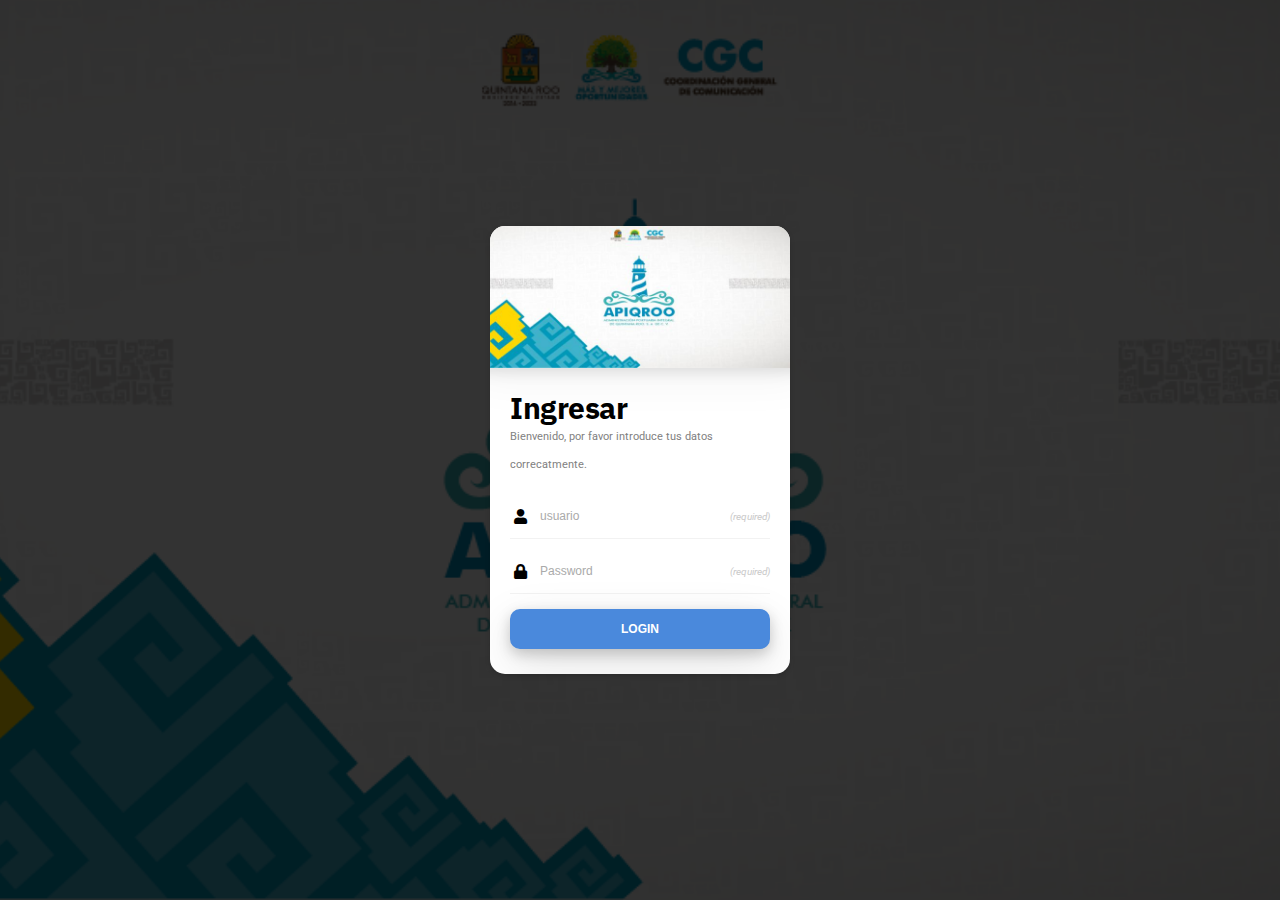
==== platforms/browser/www/index.html @ e3f2f54e "1" ====
<!DOCTYPE HTML>
<html lang="en">
<head>
<access origin="*" />
<meta http-equiv="Content-Type" content="text/html; charset=utf-8" />
<meta name="apple-mobile-web-app-status-bar-style" content="red">
<meta name="viewport" content="width=device-width, initial-scale=1, minimum-scale=1, maximum-scale=1, viewport-fit=cover" />
<title>Log in</title>
<link rel="stylesheet" type="text/css" href="styles/style.css">
<link rel="stylesheet" type="text/css" href="fonts/css/fontawesome-all.min.css">
<link rel="stylesheet" type="text/css" href="styles/framework.css">
<link href="https://fonts.googleapis.com/css?family=IBM+Plex+Sans:100,100i,200,200i,300,300i,400,400i,500,500i,600,600i,700,700i|Roboto:100,100i,300,300i,400,400i,500,500i,700,700i,900,900i" rel="stylesheet">

</head>

<body>

<div id="page-transitions" class="page-build light-skin highlight-blue">
	<div class="page-content page-content-full">

		<div class="cover-item cover-item-full" style="background-image:url(images/pictures_vertical/bg10.jpg);">
			<div class="cover-content cover-content-center">
 <form method="POST">
			<div class="page-login content-boxed content-boxed-padding top-0 bottom-0 bg-white">
				<img class="preload-image login-bg responsive-image bottom-0 shadow-small" src="images/pictures/10w.jpg" data-src="images/pictures/10w.jpg" alt="img">
				<h1 class="ultrabold color-black top-25 bottom-5 font-30">Ingresar</h1>
				<p class="smaller-text bottom-10">Bienvenido, por favor introduce tus datos correcatmente.</p>

				<div class="page-login-field top-15">
					<i class="fa fa-user"></i>
					<input type="text" placeholder="usuario" name="usuario" id="usuario" required>
					<em>(required)</em>
				</div>
				<div class="page-login-field bottom-15">
					<i class="fa fa-lock"></i>
					<input type="password" placeholder="Password" name="password" id="password" required>
					<em>(required)</em>
				</div>



				<button class="button back-button bg-highlight button-full button-rounded button-s uppercase ultrabold shadow-medium" id="btnSubmit" typoe="button">LOGIN</button>
			</div>
</form>
			</div>
			<div class="cover-overlay overlay bg-black opacity-80"></div>
		</div>


	</div>
</div>


<script src="scripts/jquery.js"></script>
<script src="scripts/plugins.js"></script>
<script src="scripts/custom.js"></script>
<script>
	$('#btnSubmit').on('click',function() { 
	
	 
	// recolecta los valores que inserto el usuario
	var user = $('#usuario').val();
		 var pass = $('#password').val();
	
  	archivoValidacion = "http://192.168.1.41/siop/public/api/login"
	$.getJSON( archivoValidacion, { usuario:user,password:pass})
	.done(function(respuestaServer) {		
		if(respuestaServer.success == true){
		  
		 	/// si la validacion es correcta, muestra la pantalla "home"
			window.location.href = "captura.html";
		  
		}else{
		  
		  /// ejecutar una conducta cuando la validacion falla
		  
		}
  
	})
	return false;
})
</script>
    <!--<script>


	$('#btnSubmit').on('click',function(){
		send();
		//window.location.href = "http://stackoverflow.com";

	});

	 function send(){
		 var user = $('#usuario').val();
		 var pass = $('#password').val();
		 $.ajax({
		 type: "POST",
      		crossDomain: true,

 cache: false,
		  url: "http://192.168.1.41/siop/public/api/login",
		  data: {usuario:user,password:pass},
		  success: function(data){
		 console.log(data);

			   if(data.resultado == false){ 
			   }
			    else
			    {
			    /* Imprimimos el resultado JSON */
			    $('body').append('<div>'+data.usuario+'<br />'+data.password+'</div>');
    		}
 		}
	});
}
				</script>-->

				</body>

	</html>
---- platforms/browser/www/styles/style.css ----
/*Style.CSS*/
/* All logos and logo sizes are edited in this CSS*/

.header-logo-image, .footer-logo{
    background-size:85px 12px;
    background-repeat: no-repeat;
    background-position:left center;
    height:100%;
    width:147px;
}

#preloader h1{
    background-size:160px 23px;
    background-repeat: no-repeat;
    background-position:center bottom;
    height:100px;
}

.preloader-light h1{background-image:url(../images/logo-dark.png)!important;}
.preloader-dark h1{background-image:url(../images/logo-light.png)!important;}

.dark-skin .header-logo-image,
.dark-skin .footer-logo{background-image:url(../images/logo-light.png)!important;}

.light-skin .header-logo-image,
.light-skin .footer-logo{background-image:url(../images/logo-dark.png)!important;}
---- platforms/browser/www/styles/framework.css ----
/* Framework.CSS

    Template Name:      Enabled Mobile Templates
    Template URL:       http://enableds.com
    Author:             Enabled
    Author URI:         http://themeforest.net/user/Enabled?ref=Enabled 
    Version:            10.0
    License:            Regular or Extended via ThemeForest
    Structure:          Each chapter from the structure can be located using 
                        CTRL + F ( Windows ) or CMD + F ( Mac ) The titles are
                        copy pasted as they are in the code.
	Table Of Contents:
	
	1. Reset 
	2. Page Content Settings
	3. Typography Reset
	4. Backgrounds & Colors
	5. Image Effects
	6. Typography Custom
	7. Lists
	8. Responsive Classes
	9. Decorations 
	10. Hover + Rotate Effects
	11. Input Styles
	12. Switches
	13. Range sliders
	14. Checkbox and Radios
	15. Dropcaps
	16. Chips
	17. Link Lists
	18. Sortable List 
	19. Search
	20. Buttons
	21. Back to Top Badge 
	22. Mobile Ads & Cookie Policy
	23. Content Strip & Gardient Cards
	24. Icon Column
	25. Home Call To Action
	26. Pricing Table
	27. Block Quotes
	28. Reviews
	29. Article Cards 
	30. Contact Page 
	31. Header & Menu icons
	32. Footer
	33. Custom Menu Canvas Elements 
	34. Menu Wrappers 
	35. Accordion
	36. Tabs 
	37. Toggles
	38. FAQ
	39. Snackbar
	40. Toast Box
	41. Notification Boxes 
	42. Reading Box
	43. Pagination
	44. Progress Bar
	45. Media Pages
	46. Full Page
	47. Page 404
	48. Page Countdown
	49. Page Login
	50. Page VCard
	51. Page Timeline
	52. Page Profile 
	53. Page System
	54. Page TEam
	55. Calendar
	56. Chat
	57. Coverpage
	58. Map FullScreen
	59. Page Plugins
	60. Demo Elements -  Delete these 

	Deleting the mentioned items above can be done by going to the CSS chapter below
	and deleting all the lines in the content. This will help increase loading speed!
*/

p{color:#818181;}
p strong{color:#1f1f1f;}
a{color:#2980b9;}

::-webkit-scrollbar { 
    display: none; 
}

* {
	margin: 0;
	padding: 0;
	border: 0;
	font-size: 100%;
	vertical-align: baseline;
	outline: none;
	font-size-adjust: none;
	-webkit-text-size-adjust: none;
	-moz-text-size-adjust: none;
	-ms-text-size-adjust: none;
	-webkit-tap-highlight-color: rgba(0,0,0,0);
    -webkit-font-smoothing: subpixel-antialiased!important;
    -webkit-transform: translate3d(1,1,1);
    transform:translate3d(1,1,1);    
    text-rendering: auto;
    -webkit-font-smoothing: subpixel-antialiased;
    -moz-osx-font-smoothing: grayscale;
}

*:focus {outline: none;}
*,*:after,*:before {	
    -webkit-box-sizing: border-box;	
    -moz-box-sizing: border-box;	
    box-sizing: border-box;	
    padding: 0;	
    margin: 0;
}

body{
	margin: 0;
	padding: 0;
	overflow-x:hidden;
    font-size:15px;
    font-family:'Roboto', sans-serif;
    line-height:30px;
    font-weight:400;
}

::selection {background-color:#CCC; color:#000;}
div, a, p, img, blockquote, form, fieldset, textarea, input, label, iframe, code, pre {
	display: block;
	position:relative;
}

textarea, input {outline: none;}
input[type="submit"]{appearance:none;   -webkit-appearance: none;}
input{border-radius: 0!important; -webkit-border-radius:0px!important; display:inline-block;}
textarea{-webkit-appearance: none!important; border-radius: 0!important; -webkit-border-radius:0px!important;}
label a{display:inline-block;}

/*---Page Content Settings---*/
/*---------------------------*/

#page-transitions{left:0px; right:0px; display:block;}
.page-content{margin-bottom:0px; background-color:#FFFFFF; overflow-x:hidden;}
.page-content-gray{background-color:#ebebeb!important;}
.transparent-bg{background-color:rgba(255,255,255,0)!important; transition:all 250ms ease;}

/*---Typography---*/ 
/*----------------*/ 

p{line-height: 28px; margin-bottom: 30px; font-size:13px;}
p > a {	display: inline; text-decoration: none;}
p > a:hover{text-decoration: underline;}
p > span {display: inline;}
p strong{font-size:13px; font-weight:500;}
span > a {display: inline;}
a > span {display: inline;}
a {text-decoration: none;}
a:hover {text-decoration: none;}
strong a, em a{display:inline;}
h1 > a, h2 > a, h3 > a, h4 > a, h5 > a, h6 > a {display: inline;}
table {bborder-collapse: separate; border-spacing: 0; width: 100%; clear: both; margin-bottom: 27px;}
th {vertical-align: middle; font-weight: bold;}
tr {line-height: 18px;}
td {text-align: center; padding:9px 0px 9px 0px; line-height: 18px;	vertical-align: middle;}
.table tr.even td{background: #efefef;}
.table tr:hover td{background: #f8f8f8;}
tr:hover > td {background: #fff;}
th{	border-bottom: 1px solid #e9e9e9; color: #1f1f1f; line-height:45px;	background-color: #f6f6f6;}
td{ color: #666;background-color: #fdfdfd;}
table{background-color: #f6f6f6; font-size:12px;}
.table-borders-light *{border-color:rgba(255,255,255,0.1)!important;}
ul, ol{color:#666666; font-size:13px;}
ul {margin-bottom: 30px;}
ul ul{margin-bottom:5px;}
ol ol{margin-bottom:5px;}
ol {margin-bottom: 30px;}
li {line-height: 24px;	margin-bottom:5px;}
ol > li:last-child, ul > li:last-child {margin-bottom:0px;}
textarea{font-family:'Roboto', sans-serif;}
sub, sup{font-size: 50%; line-height: 0;  position: relative;  vertical-align: baseline;}
sup{top: -15px;} sub{bottom: 0px;}
.disabled{display:none!important;}
.center-item{margin-left:auto!important; margin-right:auto;}
.font-8{font-size:8px!important;}
.font-9{font-size:9px!important;}
.font-10{font-size:10px!important;}
.font-11{font-size:11px!important;}
.font-12{font-size:12px!important;}
.font-13{font-size:13px!important;}
.font-14{font-size:14px!important;}
.font-15{font-size:15px!important;}
.font-16{font-size:16px!important;}
.font-17{font-size:17px!important;}
.font-18{font-size:18px!important;}
.font-19{font-size:19px!important;}
.font-20{font-size:20px!important;}
.font-21{font-size:21px!important;}
.font-22{font-size:22px!important;}
.font-23{font-size:23px!important;}
.font-25{font-size:25px!important;}
.font-26{font-size:26px!important;}
.font-27{font-size:27px!important;}
.font-28{font-size:28px!important;}
.font-29{font-size:29px!important;}
.font-30{font-size:30px!important;}
.font-31{font-size:31px!important;}
.font-32{font-size:32px!important;}
.font-33{font-size:33px!important;}
.font-34{font-size:34px!important;}

/*---Background & Colors---*/
/*-------------------------*/
.bg-full{position:fixed; top:-20px; left:-20px; right:-20px; bottom:-20px; overflow:hidden;}
.bg-cover{background-size:cover; background-position:center center;}
.bg-transparent{background:rgba(0,0,0,0)!important;}
.bg-dark{background-color:rgba(0,0,0,0.3)!important;}
.bg-1{background-image:url(../images/pictures/1.jpg)}
.bg-2{background-image:url(../images/pictures/2.jpg)}
.bg-3{background-image:url(../images/pictures/3.jpg)}
.bg-4{background-image:url(../images/pictures/4.jpg)}
.bg-5{background-image:url(../images/pictures/5.jpg)}
.bg-6{background-image:url(../images/pictures/6.jpg)}
.bg-7{background-image:url(../images/pictures/7.jpg)}
.bg-8{background-image:url(../images/pictures/8.jpg)}
.bg-9{background-image:url(../images/pictures/9.jpg)}

.vertical-bg-0{background-image:url(../images/pictures_vertical/bg0.jpg);}
.vertical-bg-1{background-image:url(../images/pictures_vertical/bg1.jpg);}
.vertical-bg-2{background-image:url(../images/pictures_vertical/bg2.jpg);}
.vertical-bg-3{background-image:url(../images/pictures_vertical/bg3.jpg);}
.vertical-bg-4{background-image:url(../images/pictures_vertical/bg4.jpg);}
.vertical-bg-5{background-image:url(../images/pictures_vertical/bg5.jpg);}
.vertical-bg-6{background-image:url(../images/pictures_vertical/bg6.jpg);}
.vertical-bg-7{background-image:url(../images/pictures_vertical/bg7.jpg);}
.vertical-bg-8{background-image:url(../images/pictures_vertical/bg8.jpg);}
.vertical-bg-9{background-image:url(../images/pictures_vertical/bg9.jpg);}
.vertical-bg-10{background-image:url(../images/pictures_vertical/bg10.jpg);}

.overlay, .overlay-image{
    position:absolute;
    top:0px;
    left:0px;
    right:0px;
    bottom:0px;
    z-index:9;
	background-size:cover;
    pointer-events: none;
}
.overlay-image{z-index:8;}
.above-overlay{position: relative; z-index:10!important;}
.dark-overlay{background-color:rgba(0,0,0,0.7);}
.medium-overlay{background-color:rgba(0,0,0,0.6);}
.light-overlay{background-color:rgba(255,255,255,0.85);}
.overlay-dark{background-color:rgba(0,0,0,0.8);}
.overlay-medium{background-color:rgba(0,0,0,0.65);}
.overlay-light{background-color:rgba(255,255,255,0.75);}
.overlay-gradient{background: linear-gradient(to bottom, rgba(0,0,0,0.0) 0%, rgba(0,0,0,0.0) 20%,rgba(0,0,0,0.1) 40%,rgba(0,0,0,0.7) 70%,rgba(0,0,0,1) 100%);}
.overlay-gradient-large{background: linear-gradient(to bottom, rgba(0,0,0,0.4) 10%, rgba(0,0,0,0.6) 30%,rgba(0,0,0,0.7) 60%,rgba(0,0,0,0.8) 70%,rgba(0,0,0,1) 100%);}
.overlay-gradient-small{background: linear-gradient(to bottom, rgba(0,0,0,0.0) 0%, rgba(0,0,0,0.0) 30%,rgba(0,0,0,0.1) 40%,rgba(0,0,0,0.5) 70%,rgba(0,0,0,0.8) 100%);}

/*Page Highlights*/
.highlight-red .color-highlight, .highlight-red .active-menu{color:#d8334a!important;}
.highlight-red .bg-highlight{background-color:#d8334a!important; color:#FFFFFF;}
.highlight-red .bg-highlight.button{border:solid 2px #d8334a;}

.highlight-green .color-highlight, .highlight-green .active-menu{color:#8CC152!important;}
.highlight-green .bg-highlight{background-color:#8CC152!important; color:#FFFFFF;}
.highlight-green .bg-highlight.button{border:solid 2px #8CC152;}

.highlight-blue .color-highlight, .highlight-blue .active-menu{color:#4A89DC!important;}
.highlight-blue .bg-highlight{background-color:#4A89DC!important; color:#FFFFFF;}
.highlight-blue .bg-highlight.button{border:solid 2px #4A89DC;}

.highlight-pink .color-highlight, .highlight-pink .active-menu{color:#fa6a8e!important;}
.highlight-pink .bg-highlight{background-color:#fa6a8e!important; color:#FFFFFF;}
.highlight-pink .bg-highlight.button{border:solid 2px #fa6a8e;}

.highlight-orange .color-highlight, .highlight-orange .active-menu{color:#fc6e51!important;}
.highlight-orange .bg-highlight{background-color:#fc6e51!important; color:#FFFFFF;}
.highlight-orange .bg-highlight.button{border:solid 2px #fc6e51;}

.highlight-magenta .color-highlight, .highlight-magenta .active-menu{color:#8067B7!important;}
.highlight-magenta .bg-highlight{background-color:#8067B7!important; color:#FFFFFF;}
.highlight-magenta .bg-highlight.button{border:solid 2px #8067B7;}

.highlight-simple .color-highlight, .highlight-simple .active-menu{color:#383838!important;}
.highlight-simple .bg-highlight{background-color:#383838!important; color:#FFFFFF;}
.highlight-simple .bg-highlight.button{border:solid 2px #383838;}

.bg-teal-light{ background-color: #A0CECB!important; color:#FFFFFF;}
.bg-teal-dark{  background-color: #7DB1B1!important; color:#FFFFFF;}
.border-teal-light{ border:solid 1px #A0CECB!important;}
.border-teal-dark{  border:solid 1px #7DB1B1!important;}
.bg-hover-teal-light:hover{ background-color: #A0CECB!important; color:#FFFFFF!important; transition:all 200ms ease;}
.bg-hover-teal-dark:hover{  background-color: #7DB1B1!important; color:#FFFFFF!important; transition:all 200ms ease;}
.color-teal-light{ color: #A0CECB!important;}
.color-teal-dark{  color: #7DB1B1!important;}

.bg-green-light{background-color: #A0D468!important; color:#FFFFFF;}
.bg-green-dark{background-color: #8CC152!important; color:#FFFFFF;}
.border-green-light{border:solid 1px #A0D468!important;}
.border-green-dark{ border:solid 1px #8CC152!important;}
.bg-hover-green-light:hover{background-color: #A0D468!important; color:#FFFFFF!important; transition:all 200ms ease;}
.bg-hover-green-dark:hover{background-color: #8CC152!important; color:#FFFFFF!important; transition:all 200ms ease;}
.color-green-light{color: #A0D468!important;}
.color-green-dark{color: #8CC152!important;}

.bg-green2-light{background-color: #2ECC71!important; color:#FFFFFF;}
.bg-green2-dark{background-color: #2ABA66!important; color:#FFFFFF;}
.border-green2-light{border:solid 1px #2ECC71!important;}
.border-green2-dark{ border:solid 1px #2ABA66!important;}
.bg-hover-green2-light:hover{background-color: #2ECC71!important; color:#FFFFFF!important; transition:all 200ms ease;}
.bg-hover-green2-dark:hover{background-color: #2ABA66!important; color:#FFFFFF!important; transition:all 200ms ease;}
.color-green2-light{color: #2ECC71!important;}
.color-green2-dark{color: #2ABA66!important;}

.bg-blue-light{background-color: #5D9CEC!important; color:#FFFFFF;}
.bg-blue-dark{background-color: #4A89DC!important; color:#FFFFFF;}
.border-blue-light{border:solid 1px #5D9CEC!important;}
.border-blue-dark{ border:solid 1px #4A89DC!important;}
.bg-hover-blue-light:hover{background-color: #5D9CEC!important; color:#FFFFFF!important; transition:all 200ms ease;}
.bg-hover-blue-dark:hover{background-color: #4A89DC!important; color:#FFFFFF!important; transition:all 200ms ease;}
.color-blue-light{color: #5D9CEC!important;}
.color-blue-dark{color: #4A89DC!important;}

.bg-blue2-light{background-color: #4FC1E9!important; color:#FFFFFF;}
.bg-blue2-dark{background-color: #3BAFDA!important; color:#FFFFFF!important;}
.border-blue2-light{border:solid 1px #4FC1E9!important;}
.border-blue2-dark{ border:solid 1px #3BAFDA!important;}
.bg-hover-blue2-light:hover{background-color: #4FC1E9!important; color:#FFFFFF!important; transition:all 200ms ease;}
.bg-hover-blue2-dark:hover{background-color: #3BAFDA!important; color:#FFFFFF!important; transition:all 200ms ease;}
.color-blue2-light{color: #4FC1E9!important;}
.color-blue2-dark{color: #3BAFDA!important;}

.bg-magenta-light{background-color: #8067B7!important; color:#FFFFFF;}
.bg-magenta-dark{background-color: #6A50A7!important; color:#FFFFFF;}
.border-magenta-light{border:solid 1px #8067B7!important;}
.border-magenta-dark{ border:solid 1px #6A50A7!important;}
.bg-hover-magenta-light:hover{background-color: #8067B7!important; color:#FFFFFF!important; transition:all 200ms ease;}
.bg-hover-magenta-dark:hover{background-color: #6A50A7!important; color:#FFFFFF!important; transition:all 200ms ease;}
.color-magenta-light{color: #8067B7!important;}
.color-magenta-dark{color: #6A50A7!important;}

.bg-night-light{background-color: #656D78!important; color:#FFFFFF;}
.bg-night-dark{background-color: #434A54!important; color:#FFFFFF;}
.border-night-light{border:solid 1px #656D78!important;}
.border-night-dark{ border:solid 1px #434A54!important;}
.bg-hover-night-light:hover{background-color: #656D78!important; color:#FFFFFF!important; transition:all 200ms ease;}
.bg-hover-night-dark:hover{background-color: #434A54!important; color:#FFFFFF!important; transition:all 200ms ease;}
.color-night-light{color: #656D78!important;}
.color-night-dark{color: #434A54!important;}

.bg-yellow-light{background-color: #FFCE54!important; color:#FFFFFF;}
.bg-yellow-dark{background-color: #F6BB42!important; color:#FFFFFF;}
.border-yellow-light{border:solid 1px #FFCE54!important;}
.border-yellow-dark{ border:solid 1px #F6BB42!important;}
.bg-hover-yellow-light:hover{background-color: #FFCE54!important; color:#FFFFFF!important; transition:all 200ms ease;}
.bg-hover-yellow-dark:hover{background-color: #F6BB42!important; color:#FFFFFF!important; transition:all 200ms ease;}
.color-yellow-light{color: #FFCE54!important;}
.color-yellow-dark{color: #F6BB42!important;}

.bg-yellow2-light{background-color: #E8CE4D!important; color:#FFFFFF;}
.bg-yellow2-dark{background-color: #E0C341!important; color:#FFFFFF;}
.border-yellow2-light{border:solid 1px #E8CE4D!important;}
.border-yellow2-dark{ border:solid 1px #E0C341!important;}
.bg-hover-yellow2-light:hover{background-color: #E8CE4D!important; color:#FFFFFF!important; transition:all 200ms ease;}
.bg-hover-yellow2-dark:hover{background-color: #E0C341!important; color:#FFFFFF!important; transition:all 200ms ease;}
.color-yellow2-light{color: #E8CE4D!important;}
.color-yellow2-dark{color: #E0C341!important;}

.bg-orange-light{background-color: #FC6E51!important; color:#FFFFFF;}
.bg-orange-dark{background-color: #E9573F!important; color:#FFFFFF;}
.border-orange-light{border:solid 1px #FC6E51!important;}
.border-orange-dark{ border:solid 1px #E9573F!important;}
.bg-hover-orange-light:hover{background-color: #FC6E51!important; color:#FFFFFF!important; transition:all 200ms ease;}
.bg-hover-orange-dark:hover{background-color: #E9573F!important; color:#FFFFFF!important; transition:all 200ms ease;}
.color-orange-light{color: #FC6E51!important;}
.color-orange-dark{color: #E9573F!important;}

.bg-red-light{background-color: #e74c3c!important; color:#FFFFFF;}
.bg-red-dark{background-color: #c0392b!important; color:#FFFFFF;}
.border-red-light{border:solid 1px #e74c3c!important;}
.border-red-dark{ border:solid 1px #c0392b!important;}
.bg-hover-red-light:hover{background-color: #e74c3c!important; color:#FFFFFF!important; transition:all 200ms ease;}
.bg-hover-red-dark:hover{background-color: #c0392b!important; color:#FFFFFF!important; transition:all 200ms ease;}
.color-red-light{color: #e74c3c!important;}
.color-red-dark{color: #c0392b!important;}

.bg-pink-light{background-color: #fa6a8e !important; color:#FFFFFF;}
.bg-pink-dark{background-color: #FB3365 !important; color:#FFFFFF;}
.border-pink-light{border:solid 1px #fa6a8e !important;}
.border-pink-dark{ border:solid 1px #FB3365 !important;}
.bg-hover-pink-light:hover{background-color: #f85d84!important; color:#FFFFFF!important; transition:all 200ms ease;}
.bg-hover-pink-dark:hover{background-color: #fa6a8e!important; color:#FFFFFF!important; transition:all 200ms ease;}
.color-pink-light{color: #fa6a8e!important;}
.color-pink-dark{color: #FB3365!important;}

.bg-brown-light{background-color: #BAA286 !important; color:#FFFFFF;}
.bg-brown-dark{background-color: #AA8E69 !important; color:#FFFFFF;}
.border-brown-light{border:solid 1px #BAA286 !important;}
.border-brown-dark{ border:solid 1px #AA8E69 !important;}
.bg-hover-brown-light:hover{background-color: #BAA286!important; color:#FFFFFF!important; transition:all 200ms ease;}
.bg-hover-brown-dark:hover{background-color: #AA8E69!important; color:#FFFFFF!important; transition:all 200ms ease;}
.color-brown-light{color: #BAA286!important;}
.color-brown-dark{color: #AA8E69!important;}

.bg-brown2-light{background-color: #8E8271 !important; color:#FFFFFF;}
.bg-brown2-dark{background-color: #7B7163 !important; color:#FFFFFF;}
.border-brown2-light{border:solid 1px #8E8271 !important;}
.border-brown2-dark{ border:solid 1px #7B7163 !important;}
.bg-hover-brown2-light:hover{background-color: #8E8271!important; color:#FFFFFF!important; transition:all 200ms ease;}
.bg-hover-brown2-dark:hover{background-color: #7B7163!important; color:#FFFFFF!important; transition:all 200ms ease;}
.color-brown2-light{color: #8E8271!important;}
.color-brown2-dark{color: #7B7163!important;}

.bg-gray-light{background-color: #bdc3c7!important; color:#FFFFFF;}
.bg-gray-dark{background-color: #95a5a6!important; color:#FFFFFF;}
.border-gray-light{border:solid 1px #bdc3c7!important;}
.border-gray-dark{ border:solid 1px #95a5a6!important;}
.bg-hover-gray-light:hover{background-color: #bdc3c7!important; color:#FFFFFF!important; transition:all 200ms ease;}
.bg-hover-gray-dark:hover{background-color: #95a5a6!important; color:#FFFFFF!important; transition:all 200ms ease;}
.color-gray-light{color: #bdc3c7!important;}
.color-gray-dark{color: #95a5a6!important;}

.bg-white{background-color:#FFFFFF!important;}
.bg-hover-black:hover{background-color:#FFFFFF!important; color:#000000!important;}
.color-white{color:#FFFFFF!important;}
.border-white{border:solid 1px #FFFFFF!important;}
.border-light{border-color:rgba(255,255,255,0.05)!important;}

.bg-black{background-color:#000000!important;}
.bg-hover-black:hover{background-color:#000000!important; color:#FFFFFF!important;}
.color-black{color:#000000!important;}
.border-black{border:solid 1px #000000!important;}

.gradient-red-light{background-image: linear-gradient(180deg, #ED5565 0%, #DA4453 100%);}
.gradient-red-dark{background-image: linear-gradient(180deg, #D8334A 0%, #BF263C 100%);}
.gradient-orange-light{background-image: linear-gradient(180deg, #f88168 0%, #E9573F 100%);}
.gradient-orange-dark{background-image: linear-gradient(180deg, #FC6E51 0%, #d14b35 100%);}
.gradient-yellow-light{background-image: linear-gradient(180deg, #ffd979 0%, #fac454 100%);}
.gradient-yellow-dark{background-image: linear-gradient(180deg, #fdc435 0%, #e3a526 100%);}
.gradient-green-light{background-image: linear-gradient(180deg, #A0D468 0%, #75a243 100%);}
.gradient-green-dark{background-image: linear-gradient(180deg, #9acb66 0%, #6e9b3d 100%);}
.gradient-mint-light{background-image: linear-gradient(180deg, #4dd9b6 0%, #31a789 100%);}
.gradient-mint-dark{background-image: linear-gradient(180deg, #46d0ad 0%, #1d7c66 100%);}
.gradient-blue-dark{background-image: linear-gradient(180deg, #52bee3 0%, #3291b4 100%);}
.gradient-blue-light{background-image: linear-gradient(180deg, #52bee3 0%, #3291b4 100%);}
.gradient-sky-light{background-image: linear-gradient(180deg, #6ca6ef 0%, #3c77c4 100%);}
.gradient-sky-dark{background-image: linear-gradient(180deg, #4690f0 0%, #2a5da3 100%);}
.gradient-magenta-light{background-image: linear-gradient(180deg, #b49fe6 0%, #7863af 100%);}
.gradient-magenta-dark{background-image: linear-gradient(180deg, #a387e0 0%, #6A50A7 100%);}
.gradient-brown-light{background-image: linear-gradient(180deg, #e2c6a7 0%, #AA8E69 100%);}
.gradient-brown-dark{background-image: linear-gradient(180deg, #bfaf97 0%, #8e8170 100%);}
.gradient-night-light{background-image: linear-gradient(180deg, #656D78 0%, #434A54 100%);}
.gradient-night-dark{background-image: linear-gradient(180deg, #3C3B3D 0%, #323133 100%);}

.opacity-0{opacity:0.0;}
.opacity-05{opacity:0.05;}
.opacity-10{opacity:0.1;}
.opacity-20{opacity:0.2;}
.opacity-25{opacity:0.25;}
.opacity-30{opacity:0.3;}
.opacity-40{opacity:0.4;}
.opacity-50{opacity:0.5;}
.opacity-60{opacity:0.6;}
.opacity-70{opacity:0.7;}
.opacity-75{opacity:0.75;}
.opacity-80{opacity:0.8;}
.opacity-90{opacity:0.9;}
.border-round{border-radius:100px; overflow:hidden;}

.bg-green-light i, 
.bg-green-dark i,
.bg-teal-light i, 
.bg-teal-dark i, 
.bg-magenta-light i, 
.bg-magenta-dark i, 
.bg-yellow-light i, 
.bg-yellow-dark i, 
.bg-orange-light i, 
.bg-orange-dark i, 
.bg-red-dark i, 
.bg-red-light i, 
.bg-gray-light i, 
.bg-gray-dark i{color:#FFFFFF;}

.bg-facebook{background-color:#3b5998; color:#FFFFFF; border:solid 1px #3b5998;}
.bg-facebook:hover{background-color:#4469b7; color:#FFFFFF; border:solid 1px #3b5998;}
.bg-linkedin{background-color:#0077B5; color:#FFFFFF; border:solid 1px #0077B5;}
.bg-linkedin:hover{background-color:#0186cb; color:#FFFFFF; border:solid 1px #0077B5;}
.bg-twitter{background-color:#4099ff; color:#FFFFFF; border:solid 1px #4099ff;}
.bg-twitter:hover{background-color:#5fa9fd; color:#FFFFFF; border:solid 1px #4099ff;}
.bg-google{background-color:#d34836; color:#FFFFFF; border:solid 1px #d34836;}
.bg-google:hover{background-color:#ea4f3b; color:#FFFFFF; border:solid 1px #d34836;}
.bg-whatsapp{background-color:#34AF23; color:#FFFFFF; border:solid 1px #34AF23;}
.bg-whatsapp:hover{background-color:#3cc729; color:#FFFFFF; border:solid 1px #34AF23;}
.bg-pinterest{background-color:#C92228; color:#FFFFFF; border:solid 1px #C92228;}
.bg-pinterest:hover{background-color:#e3262c; color:#FFFFFF; border:solid 1px #C92228;}
.bg-sms{background-color:#27ae60; color:#FFFFFF; border:solid 1px #27ae60;}
.bg-sms:hover{background-color:#2bbe69; color:#FFFFFF; border:solid 1px #27ae60;}
.bg-mail{background-color:#3498db; color:#FFFFFF; border:solid 1px #3498db;}
.bg-mail:hover{background-color:#38a5ed; color:#FFFFFF; border:solid 1px #3498db;}
.bg-dribbble{background-color:#EA4C89; color:#FFFFFF; border:solid 1px #EA4C89;}
.bg-dribbble:hover{background-color:#fc5294; color:#FFFFFF; border:solid 1px #EA4C89;}
.bg-tumblr{background-color:#2C3D52; color:#FFFFFF; border:solid 1px #2C3D52;}
.bg-tumblr:hover{background-color:#3e5674; color:#FFFFFF; border:solid 1px #2C3D52;}
.bg-reddit{background-color:#336699;color:#FFFFFF; border:solid 1px #336699;}
.bg-reddit:hover{background-color:#3b77b4;color:#FFFFFF; border:solid 1px #336699;}
.bg-youtube{background-color:#D12827;color:#FFFFFF; border:solid 1px #D12827;}
.bg-youtube:hover{background-color:#ea2e2d;color:#FFFFFF; border:solid 1px #D12827;}
.bg-phone{background-color:#27ae60;color:#FFFFFF; border:solid 1px #27ae60;}
.bg-phone:hover{background-color:#2cc76e; color:#FFFFFF; border:solid 1px #27ae60;}
.bg-skype{background-color:#12A5F4; color:#FFFFFF; border:solid 1px #27ae60;}
.bg-skype:hover{background-color:#0f95dd; color:#FFFFFF; border:solid 1px #27ae60;}
.bg-instagram{background-color:#e1306c; color:#FFFFFF; border:solid 1px #e1306c;}
.bg-instagram:hover{background-color:#c3295d; color:#FFFFFF; border:solid 1px #c3295d;}

.color-facebook{color:#3b5998!important;}
.color-linkedin{color:#0077B5!important;}
.color-twitter{color:#4099ff!important;}
.color-google{color:#d34836!important;}
.color-whatsapp{color:#34AF23!important;}
.color-pinterest{color:#C92228!important;}
.color-sms{color:#27ae60!important;}
.color-mail{color:#3498db!important;}
.color-dribbble{color:#EA4C89!important;}
.color-tumblr{color:#2C3D52!important;}
.color-reddit{color:#336699!important;}
.color-youtube{color:#D12827!important;}
.color-phone{color:#27ae60!important;}
.color-skype{color:#12A5F4!important;}
.color-facebook:hover, .color-twitter:hover, .color-google:hover, .color-pinterest:hover, .color-sms:hover, .color-mail:hover, .color-dribbble:hover, .color-tumblr:hover, .color-reddit:hover, .color-youtube:hover, .color-phone:hover{color:#FFFFFF;}

.float-left{float:left; margin-top:10px; margin-right:10px;}
.float-right{float:right; margin-top:10px; margin-left:10px;}
.read-more-right{float:right; display:block;}
.read-more-right i{padding-left:10px;}

/*---Image Effects---*/
/*-------------------*/

.polaroid-effect{ border:solid 1px rgba(0,0,0,0.15); background-color:#FFFFFF;padding:8px; box-shadow:0px 2px 5px rgba(0,0,0,0.15);}
.polaroid-effect-small{padding:5px;}
.polaroid-effect p{margin-bottom:-5px!important;}

.blur-effect-caption, .scale-effect-caption, .grayscale-effect-caption{
	position:absolute;
	top:0px;
	left:0px;
	right:0px;
	bottom:0px;
	z-index:9;
	pointer-events: none;
	opacity:0;
	transition:all 250ms ease;
	padding:15px;
}
.grayscale-effect strong, .blur-effect-caption strong, .scale-effect-caption strong{z-index:10; position: relative; display:block;}
.grayscale-effect em, .blur-effect-caption em, .scale-effect-caption em{z-index:10; position:relative; display:block; line-height:24px;}

.scale-effect{overflow:hidden; transition:all 500ms ease;}
.scale-effect img:hover{transform:scale(1.2, 1.2)!important; transition:all 500ms ease;}
.scale-effect img:hover ~ .scale-effect-caption{opacity:1!important; transition:all 500ms ease;	transition-delay: 150ms;}

.blur-effect{overflow:hidden; transition:all 250ms ease!important;}
.blur-effect img{transition:all 500ms ease;}
.blur-effect img:hover{filter: blur(2px); transition:all 500ms ease;}
.blur-effect img:hover ~ .blur-effect-caption{opacity:1!important; transition:all 500ms ease;	transition-delay: 150ms;}

.grayscale-effect{overflow:hidden; transition:all 250ms ease;}
.grayscale-effect img:hover{filter: grayscale(100%); transition:all 500ms ease;}
.grayscale-effect img:hover ~ .grayscale-effect-caption{opacity:1!important; transition:all 500ms ease;	transition-delay: 150ms;}


/*---Typography---*/
/*----------------*/

h1, h2, h3, h4, h5, h6{
	font-family:'IBM Plex Sans', sans-serif;
    letter-spacing:-0.5px;
}

h1{ font-size:24px; line-height:30px; font-weight:500; margin-bottom:5px;}
h2{ font-size:21px; line-height:25px; font-weight:500; margin-bottom:5px;}
h3{ font-size:20px; line-height:24px; font-weight:500; margin-bottom:5px;}
h4{ font-size:18px; line-height:23px; font-weight:500; margin-bottom:5px;}
h5{ font-size:15px; line-height:22px; font-weight:500; margin-bottom:5px;}

.small-heading{font-size:12px;	margin:-10px 0px 10px 0px; display:block;}
.heading-style h4{text-align:center;}
.heading-style p{width:90%!important; margin-left:auto; margin-right:auto;}

.heading-style .line{
    z-index:1;
    width:280px;
	margin:30px auto 25px auto;
    display:block;
    height: 1px;
}

.heading-style i{
    font-size:24px;
    height:40px;
    width:50px;
    text-align:center;
    line-height:40px;
    position:absolute;
    top:38px;
    left:50%;
    margin-left:-25px;
    z-index:2;
}

.heading-style p{
    width:300px;
    text-align:center;
    margin-left:auto;
    margin-right:auto;
}

/*Content Title*/
.content-title{margin:0px 20px;}
.content-title span{
    display:block;
    font-size:10px;
    font-weight:500;
    margin-bottom:-12px;
    color:#8e8e8e;
    text-transform:uppercase;
}
.content-title h1{
    font-size:26px;
    font-weight:700;
    letter-spacing:-1.1px;
}
.content-title a{
    position:absolute;
    right:0px;
    top:50%;
    margin-top:-13px;
    font-size:13px;
    
}

/*---Lists---*/
/*-----------*/

.font-icon-list li{list-style:none;	padding-left:0px; margin-left:-20px; line-height:30px;}
.font-icon-list i{margin-right:10px; width:20px; text-align:center;	display:inline-block;}
.font-icon-list .font-icon-list{padding-left:30px;}
.icon-list{list-style: none;    padding-left:0px;}
.icon-list i{width:20px; text-align:center; margin-left:-5px;}
.icon-list ul{padding-left:40px;}

ul{padding-left:20px; list-style-type:disc;}
ul ul, ol ol{padding-top:10px; padding-bottom:10px;}
ol{padding-left:20px; list-style-type: decimal;}
ol ol{list-style-type:lower-alpha;}
ol ol ol{list-style-type:disc;}

/*---Responsive Classes---*/
/*------------------------*/

.top-0{margin-top:0px!important;}
.top-5{margin-top:5px!important;}
.top-10{margin-top:10px!important;}
.top-15{margin-top:15px!important;}
.top-20{margin-top:20px!important;}
.top-25{margin-top:25px!important;}
.top-30{margin-top:30px!important;}
.top-40{margin-top:40px!important;}
.top-50{margin-top:50px!important;}
.bottom-0{margin-bottom:0px!important;}
.bottom-5{margin-bottom:5px!important;}
.bottom-10{margin-bottom:10px!important;}
.bottom-15{margin-bottom:15px!important;}
.bottom-20{margin-bottom:20px!important;}
.bottom-25{margin-bottom:25px!important;}
.bottom-30{margin-bottom:30px!important;}
.bottom-40{margin-bottom:40px!important;}
.bottom-50{margin-bottom:50px!important;}
.left-5{margin-left:5px;}
.left-10{margin-left:10px;}
.left-15{margin-left:15px;}
.left-20{margin-left:20px;}
.left-25{margin-left:25px;}
.left-30{margin-left:30px;}
.right-5{margin-right:5px;}
.right-10{margin-right:10px;}
.right-15{margin-right:15px;}
.right-20{margin-right:20px;}
.right-25{margin-right:25px;}
.right-30{margin-right:30px;}

.clear{clear:both!important;}
.last-column{margin-right:0%!important;}
.left-padding{padding-left:30px;}
.right-padding{padding-right:30px;}
.padding-right{padding-right:20px;}
.padding-left{padding-left:20px;}
.no-border{border:none!important;}
.responsive-image{display:block; width:100%; margin-bottom:15px;}
.rounded-image{border-radius:15px; overflow: hidden;}
.no-shadow{box-shadow:none!important;}
.center-object{margin: auto; background-position:center!important;}
.box-shadow{box-shadow: 0px 2px 10px rgba(0,0,0,0.15);}
.shadow-tiny{	box-shadow:0 0px 27px 0 rgba(0,0,0,.05), 0 0px 14px 0 rgba(0,0,0,.05)!important;}
.shadow-small{	box-shadow:0 10px 47px 0 rgba(0,0,0,.05), 0 5px 14px 0 rgba(0,0,0,.1)!important;}
.shadow-medium{	box-shadow:0 15px 47px 0 rgba(0,0,0,.12), 0 5px 14px 0 rgba(0,0,0,.15)!important;}
.shadow-large{	box-shadow:0 20px 67px 0 rgba(0,0,0,.12), 0 5px 14px 0 rgba(0,0,0,.2)!important;}

.icon-clear-left{padding-left:15px;}
.icon-clear-right{padding-right:15px;}

.maps{min-height:250px;}
.responsive-video{position:relative; min-height:220px; width:100%; overflow:hidden;}
.responsive-video iframe, .responsive-video object, .responsive-video embed {
	position:absolute;
	top:0;
	left:0;
	width:100%;
	height:100%;
}

.content-padding{padding:20px 20px;}
.content-round{padding:0px!important; margin:0px 20px 20px 20px; border-radius:15px!important; overflow:hidden!important;}
.content-round .overlay{border-radius:15px; overflow:hidden;}
.content-large{margin-top:40px!important; margin-bottom:40px!important;}
.content-boxed{border-radius:15px!important; overflow: hidden!important; background-color:#FFFFFF; box-shadow: 0px 2px 5px rgba(0,0,0,0.15);}
.content-boxed-padding{padding:15px 20px; margin-bottom:30px;}
.content-boxed-shadow{box-shadow: 0px 2px 5px rgba(0,0,0,0.15);}
.content-boxed .owl-dots{margin-bottom:0px!important;}
.content-margins{margin-left:20px; margin-right:20px;}

.content{padding:0px 20px 0px 20px; margin-bottom:30px;}
.content-gray{background-color:#f0f2f3;}
.content-fullscreen, .content-full{margin-bottom:30px;	padding:0px;}

.last-column:after, container:after{
	visibility: hidden!important;
	display: block!important;
	content: ""!important;
	clear: both!important;
	height: 0!important;    
}

.container, .container-fullscreen{margin-bottom:30px; display:block;}
.hide-if-mobile{display:none!important;}
.uppercase{text-transform:uppercase;}
.lowercase{text-transform:lowercase;}
.capitalize{text-transform:capitalize!important;}
.thin{font-weight:300!important;}
.ultrathin{font-weight:100!important;}
.thiner{font-weight:400!important;}
.bold{font-weight:600!important;}
.regular{font-weight:400!important;}
.regularbold{font-weight:500!important;}
.bolder{font-weight:700!important;}
.ultrabold{font-weight:900!important;}
.justify{text-align:justify!important;}
.italic{font-style: italic;}
.pointer{cursor:pointer;}

.ultrasmall-text{font-size:10px!important;}
.small-text{font-size:12px!important; margin-top:-5px; display:block; line-height:24px;}
.smaller-text{font-size:11px!important; margin-top:-5px; display:block;}
.normal-text{font-size:14px!important;}
.larger-text{font-size:26px!important;}
.large-text{font-size:28px!important;}
.huge-text{font-size:30px!important;}
.boxed-text{max-width:80%; margin:0 auto; text-align:center;}
.boxed-text-small{max-width:200px; margin:0 auto; text-align:center;}
.boxed-text-large{max-width:300px; margin:0 auto; text-align:center;}
.medium-line-height{line-height:30px;}
.large-line-height{line-height:40px;}
.small-text-icon i{padding-left:15px; width:25px; padding-right:10px;}
.small-text-icon i:first-child{padding-left:0px;}
.border-text{border-width:4px!important; padding:5px 0px 5px 15px; border-right:none!important; border-top:none!important; border-bottom:none!important;}

.center-text{text-align:center!important; display:block;}
.left-text{text-align:left!important; display:block;}
.right-text{text-align:right!important; display:block;}

.center-stars i{font-size:16px; padding:0px 5px 0px 5px;}
.center-stars{width:140px; margin:0 auto;}
.space-left{padding-left:10px;}
.space-right{padding-right:10px;}

.center-boxed-content{max-width:600px!important;}
.center-boxed-text, .center-boxed-content{
    max-width:500px;
    margin-left:auto;
    margin-right:auto;
    padding-left:20px;
    padding-right:20px;
}

.one-half{width:45%; float:left; margin-right:10%;}
.one-third{width:28%; float:left; margin-right:8%;}    

/*---Decorations---*/
/*-----------------*/
.decoration-margins{margin:0px 20px 0px 20px;}

.decoration{height:1.2px; display:block; margin-bottom:30px; clear:both!important;background-color:rgba(0,0,0,0.05);}
.decoration-boxed{margin:0px 20px 0px 20px;}
.decoration-lines div{height:5px; width:10%; float:left;}
.decoration-lines-thin div{height:3px; width:10%; float:left;}
.deco-0{background-color:#c0392b;}
.deco-1{background-color:#2ecc71;}
.deco-2{background-color:#3498db;}
.deco-3{background-color:#bdc3c7;}
.deco-4{background-color:#f1c40f;}
.deco-5{background-color:#e67e22;}
.deco-6{background-color:#9b59b6;}
.deco-7{background-color:#34495e;}
.deco-8{background-color:#16a085;}
.deco-9{background-color:#95a5a6; margin-bottom:30px;}
.deco-thick{height:3px; width:60px; margin:0 auto;}
.deco-thin{height:2px; width:60px; margin:0 auto;}
.deco-ultrathin{height:1px; width:60px; margin:0 auto;}
.heading-icon{height:50px; width:50px; background-color:#FFFFFF; line-height:27px!important;}

.decoration-small{height:3px; width:100px; margin:0px auto 30px auto;}
.decoration-shadow{height: 5px; border: 0; box-shadow: inset 0 12px 12px -12px rgba(0, 0, 0, 0.5);}
.decoration-line-fade{border: 0; height: 1px; background-image: linear-gradient(to right, rgba(0, 0, 0, 0), rgba(0, 0, 0, 0.75), rgba(0, 0, 0, 0));}
.decoration-zig-zag{height: 6px; background: url(../images/framework/deco-zig.png) repeat-x 0 0; border: 0;}
.decoration-slash{height: 6px; background: url(../images/framework/deco-slash.png) repeat-x 0 0; border: 0;}

/*---Hover + Rotate Effects---*/
/*----------------------------*/
.rotate-45{-webkit-transform: rotate(45deg); transform: rotate(45deg);}
.rotate-90{-webkit-transform: rotate(90deg); transform: rotate(90deg);}
.rotate-135{ -webkit-transform: rotate(135deg); transform: rotate(135deg);}
.rotate-180{ -webkit-transform: rotate(180deg); transform: rotate(180deg);}
.rotate-225{ -webkit-transform: rotate(225deg); transform: rotate(225deg);}
.rotate-270{ -webkit-transform: rotate(270deg); transform: rotate(270deg);}
.rotate-315{ -webkit-transform: rotate(315deg); transform: rotate(315deg);}
.rotate-45, .rotate-90, .rotate-135, .rotate-180, .rotate-225, .rotate-270, .rotate-315{transition:all 250ms ease;}
.scale-hover:hover{ -webkit-transform: scale(1.1,1.1); transform: scale(1.1,1.1); transition:all 250ms ease;}
.scale-out{-webkit-transform: scale(0,0); transform: scale(0,0); transition:all 250ms ease;    }
.opacity-out{opacity:0; transition:all 250ms ease;}

/*Input Style*/
/*-----------*/
.input-simple-1.has-icon i{
	position:absolute;
	z-index:2;
	right:0px;
	font-size:12px;
	height:40px;
	width:12px;
	line-height:41px;
	text-align:center;
	color:#666666;
}

.input-simple-1.textarea.has-icon i{margin-top:28px;}
.input-simple-1.textarea textarea{
	padding:5px 30px 10px 0px;
	height:40px;
	line-height:28px;
	border-bottom:solid 1px rgba(0,0,0,0.1);
	background-color:transparent;
	transition:all 250ms ease;
}

.input-simple-1.textarea textarea:focus{height:120px;}
.input-simple-1 em, .select-box-1 em{
	font-style: normal;
	display:block;
	font-size:11px;
}

.input-simple-1 strong, .select-box-1 strong{
	position:absolute;
	right:0px;
	font-size:10px;
	font-style:italic;
	font-weight:400;
	color:#cacaca;
}

.input-simple-1 input{
	height:40px;
	line-height:40px;
	border-bottom:solid 1px rgba(0,0,0,0.1);
	border-left:none!important;
	border-right:none!important;
	border-top:none!important;
	display:block;
	width:100%;
	box-shadow: none;
	background-color:transparent;
	transition:all 250ms ease;
    font-size:12px;
}

.input-simple-1.has-icon input{text-indent:0px!important;}
.input-simple-1 input::placeholder, .input-simple-1 textarea::placeholder{color:#b7b7b7;}
.input-simple-1.input-blue input:focus{border-bottom:solid 1px #5D9CEC!important;}
.input-simple-1.input-green input:focus{border-bottom:solid 1px #A0D468!important;}
.input-simple-1.input-red input:focus{border-bottom:solid 1px #D8334A!important;}

.input-simple-1 .textarea-simple-1{
	width:100%;
	display:block;
	padding:0px;
	text-indent: 0px;
	transition:all 250ms ease;
    font-size:12px;
}

/*Select Box*/
.select-box {
	border: 1px solid rgba(0,0,0,0.1);  
	background: #FFFFFF url("[data-uri]") no-repeat 95% 50%;
    box-sizing: border-box;
    margin-bottom:30px;
    height:50px;
    line-height:50px;
	width:100%;
    box-shadow: none;
    -webkit-appearance: none;
	background-color:transparent;
}

.select-box select {
    width:99.9%;
    height:50px;
    padding-left:20px;
    line-height:50px;
    border: none;
    box-shadow: none;
    background: transparent;
    background-image: none;
    -webkit-appearance: none;
    box-sizing: border-box;
}

.select-box-1{margin-top:50px; border:none; border-bottom:solid 1px rgba(0,0,0,0.1); padding-top:5px; font-size:12px;}
.select-box-1 select{padding-left:0px!important; color:#b7b7b7;}
.select-box-1{background-position:center right;}
.select-box-1 em{position:absolute; margin-top:-35px;}
.select-box-1 strong{margin-top:-35px;}
.select-box select:focus {outline: none; color:#666666;}
.select-style select:-moz-focusring {color: transparent; text-shadow: 0 0 0 #000;}

/*Classic Style*/
.input-simple-2.has-icon i{
	position:absolute;
	z-index:2;
	right:0px;
	font-size:12px;
	height:50px;
	width:50px;
	line-height:50px;
	text-align:center;
	color:#666666;
}

.input-simple-2{
	box-sizing: border-box;
	display:block;
	width:100%;
}

.input-simple-2 input{
	border:solid 1px rgba(0,0,0,0.1);
	background-color:transparent;
	height:50px;
	line-height:50px;
	border-radius:3px!important;
	text-indent:15px;
	box-sizing: border-box;
	display:block;
	width:100%;
	font-size:12px;
	outline: none; 
	appearance: none;
	-webkit-appearance: none;
	transition:all 250ms ease;
}

.input-simple-2.textarea.has-icon i{margin-top:0px;}
.input-simple-2.textarea textarea{
	padding-top:5px;
	padding-right:30px;
	height:50px;
	border-radius:3px!important;
	padding-top:10px;
	padding-left:15px;
	line-height:28px;
	background-color:transparent;
	border:solid 1px rgba(0,0,0,0.1);
	transition:all 250ms ease;
    font-size:12px;
}

.input-simple-2.textarea textarea:focus{height:130px;}
.input-simple-2.has-icon input{text-indent:15px!important;}
.input-simple-2 input::placeholder, .input-simple-2 textarea::placeholder{color:#959595;}
.input-simple-2.input-blue input:focus{border:solid 1px #5D9CEC!important;}
.input-simple-2.input-green input:focus{border:solid 1px #A0D468!important;}
.input-simple-2.input-red input:focus{border:solid 1px #FC6E51!important;}

.select-box-2{border:solid 1px rgba(0,0,0,0.1); border-radius:3px!important; font-size:12px;}
.select-box-2 select{padding-left:15px!important; color:#a3a3a3;}
.select-box-2{background-position:center 10;}

.textarea-simple-2{
	width:100%;
	display:block;
	padding:0px;
	text-indent: 0px;
	transition:all 250ms ease;
}

/*---Switches---*/
/*--------------*/

.switch-box h5{
	float:left;
	width:200px;
	font-weight:400;
	font-size:15px;
}

.switch-box div{float:right;}
.switch-box:after {
    content: '';
    display: block;
    clear: both;
}

/*iOS Style*/
.ios-switch {
    position: relative; width: 45px;
    -webkit-user-select:none; -moz-user-select:none; -ms-user-select: none;
}
.ios-switch-checkbox {display: none;}
.ios-switch-label {
    display: block; overflow: hidden; cursor: pointer;
    height: 27px; padding: 0; line-height: 20px;
    border: 1px solid #E3E3E3; border-radius: 20px;
    background-color: #FFFFFF;
    transition: all 250ms ease; 
}
.ios-switch-label:before {
    content: "";
    display: block; width: 25px; margin: 0px;
    background: #FFFFFF;
    position: absolute; top: 0; bottom: 0;
    right: 19px;
    border: 2px solid #E3E3E3; border-radius: 20px;
    transition: all 250ms ease; 
}
.ios-switch-checkbox:checked + .ios-switch-label {background-color: #A0D468;}
.ios-switch-checkbox:checked + .ios-switch-label, .ios-switch-checkbox:checked + .ios-switch-label:before {border-color: #A0D468;}
.ios-switch-checkbox:checked + .ios-switch-label:before {right: 0px;}

/*Material Style*/
.material-switch {position: relative; width: 40px; margin-left:1px; -webkit-user-select:none; -moz-user-select:none; -ms-user-select: none;}
.material-checkbox {display: none;}
.material-label {
    display: block;  cursor: pointer;
    height: 16px; padding: 0; line-height: 16px;
    border: 0px solid #FFFFFF; border-radius: 22px;
    background-color: #9E9E9E;
}
.material-label:before {
    content: "";
    display: block; width: 22px; margin: -3px;
    background: #FFFFFF;
    position: absolute; top: 0; bottom: 0;
    right: 25px;
    border-radius: 22px;
    box-shadow: 0 6px 12px 0px #757575;
	transition:all 250ms ease;
}
.material-checkbox:checked + .material-label {background-color: #68A3F0;}
.material-checkbox:checked + .material-label, .material-checkbox:checked + .material-label:before {border-color: #68A3F0;}
.material-checkbox:checked + .material-label .onoffswitch-inner {margin-left: 0;}
.material-checkbox:checked + .material-label:before {right: 0px; background-color: #3A76C4; box-shadow: 3px 6px 18px 0px rgba(0, 0, 0, 0.2);}

/*---Range Sliders---*/
/*-------------------*/

.range-slider input{width:100%;}
input[type="range"]{
	-webkit-appearance:none;
	height:20px;
	outline: none;
}

input[type="range"]::-webkit-slider-thumb{
	-webkit-appearance:none;
	width:20px;
	height:20px;
	background:#F26B5E;
	position:relative;
	z-index:3;
}

input[type="range"]::-webkit-slider-thumb:after{
	content:" ";
	height:10px;
	position:absolute;
	z-index:1;
	right:20px;
	top:5px;
	background: #ff5b32;
	background: linear-gradient(to right, #f088fc 1%, #AC6CFF 70%);
}

.ios-slider{
	height:40px!important;
	background: linear-gradient(to right, #5D9CEC 0%, #5D9CEC 100%);
	background-size:100% 3px;
	background-position:center;
	background-repeat:no-repeat;
}

.ios-slider::-webkit-slider-thumb{
	background-color:#FFFFFF!important;
	border:solid 1px rgba(0,0,0,0.1);
	border-radius:30px;
	height:25px!important;
	width:25px!important;
	box-shadow: -3px 3px 10px 1px rgba(0,0,0,0.2)!important;
}

.material-slider{
	height:40px!important;
	background: linear-gradient(to right, #CCD1D9 0%, #CCD1D9 100%);
	background-size:100% 18px;
	background-position:center;
	background-repeat:no-repeat;
	padding:0px 3px 0px 3px;
}

.material-slider::-webkit-slider-thumb{
	background-color:#434A54!important;
	border:solid 1px rgba(0,0,0,0.1);
	height:10px!important;
	width:30px!important;
}

.classic-slider{
	height:20px!important;
	background-color:#FFFFFF;
	border:solid 1px rgba(0,0,0,0.1);
	border-radius:30px!important;
	background-size:100% 25px;
	background-position:center;
	background-repeat:no-repeat;
	background-color:transparent;
	padding:0px 3px 0px 3px;
	-webkit-box-shadow:inset 0 2px 2px 1px rgba(0,0,0,0.1);
	box-shadow:inset 0 2px 2px 1px rgba(0,0,0,0.1);
}

.classic-slider::-webkit-slider-thumb{
	background-color:#5D9CEC!important;
	border:solid 1px rgba(0,0,0,0.0);
	height:16px!important;
	border-radius:20px;
	width:16px!important;
	box-shadow: -3px 3px 10px 1px rgba(0,0,0,0.2)!important;
}

.range-slider-icons{padding:0px 30px 0px 30px;}
.range-slider.range-slider-icons i{
	position:absolute;
	top:0px;
	height:44px;
	line-height:44px;
	text-align:center;
}

.range-slider .fa-range-icon-1{left:0px;}
.range-slider .fa-range-icon-2{right:0px;}

/*---Checkboxes & Radios---*/
/*-------------------------*/

.fac {
    -webkit-user-select: none;
    -moz-user-select: none;
    -ms-user-select: none;
    user-select: none;
    position: relative;
    display: inline-block;
    vertical-align: middle;
    font-size:14px;
}

.fac label {
    margin: 0em 1em 0em 0em;
    padding-left: 1.5em;
    cursor:pointer;
    font-weight:inherit;
}

.fac > input + label:before,
.fac > span::after {
    font-family: "Font Awesome 5 Free";
	font-weight:900;
    position:absolute;
    left:0;
	margin-top:0.5px;
}

.fac > input + label:before {transition: opacity 150ms ease-in-out;}
.fac input{display:none;}
.checkboxes-demo .fac{display:block;}

.fac-checkbox > input + label:before, .fac-checkbox-round > input + label:before {opacity: 1;}
.fac-checkbox > input:checked + label:before, .fac > input:checked + label:before {opacity: 0;}

.fac-radio > input + label:before,
.fac-checkbox-o > input + label:before,
.fac-checkbox-round-o > input + label:before {opacity: 0;}
.fac-radio > input:checked + label:before,
.fac-checkbox-o > input:checked + label:before,
.fac-checkbox-round-o > input:checked + label:before {opacity: 1;}

.fac-default > input + label:before, .fac-default > span::after {color: #9d9d9d;}
.fac-blue > input + label:before,    .fac-blue > span::after {color: #428bca;}
.fac-green > input + label:before,   .fac-green > span::after {color: #5cb85c;}
.fac-orange > input + label:before,  .fac-orange > span::after {color: #f0ad4e;}
.fac-red > input + label:before,     .fac-red > span::after {color: #d9534f;}

.fac-checkbox > span::after {content: "\f0c8"; opacity:1; font-weight:400;}
.fac-checkbox > input[type=checkbox] + label:before {content: "\f00c"; font-size:10px!important; padding-left:1px;}
.fac-checkbox-round > span::after {content: "\f111"; font-weight:400;}
.fac-checkbox-round > input[type=checkbox] + label:before {content: "\f00c"; font-size:8px!important; padding-left:3px;}
.fac-radio > span::after {content: "\f45c"; font-weight:400; font-size:17px; margin-top:-1px}
.fac-radio > input[type=radio] + label:before {content: "\f14a"; padding-left:0px;} 
.fac-radio-round > span::after {content: "\f058"; font-size:14px!important; margin-left:-1px;}
.fac-radio-round > input[type=radio] + label:before {content: "\f111"; font-weight:400; background-color:#FFFFFF; margin-left:-1px;}  
.dark-skin .fac-radio-round > input[type=radio] + label:before { background-color:#15181b;}
/*---Dropcaps---*/
/*--------------*/

.dropcaps-1:first-child:first-letter{
    float:left; 
    font-size: 60px; 
    margin-right:10px;
    padding:15px 10px 15px 0px;
    font-family: Georgia;
}

.dropcaps-2:first-child:first-letter{
    float: left; 
    font-size: 60px; 
    margin-right:15px;
    padding:15px 5px 15px 0px;
	font-weight:800;
}

.dropcaps-3:first-child:first-letter{
    float: left; 
    font-size: 60px; 
    margin-right:15px;
    padding:15px 5px 15px 0px;
	font-weight:300;
}

.text-highlight{margin-bottom:15px;}
.text-highlight span{
    display:block;
    float:left;
    padding:0px 8px;
    margin-right:5px;   
}

/*---Chips---*/
/*-----------*/

.chips-dark{background-color:#242631!important;	color:#FFFFFF!important;}
.chips a{background-color:#fefefe; border:solid 1px rgba(0,0,0,0.05); display:inline-block;}
.chips .chips-icon, .chips img{
	border-radius:20px;
	font-size:12px;
	text-align:center;
	margin-right:10px;
	position:absolute;
	left:-2px;
	top:-1px;
}

.chips-large a{
    font-size:13px;
	padding:0px 20px 0px 45px;
	border-radius:20px;
	margin-right:5px;
	margin-bottom:5px;
}
.chips-large .chips-icon, .chips-large img{width:32px; height:32px;	line-height:32px;}

.chips-small a{
	padding:1px 10px 1px 35px;
	border-radius:24px;
	margin:0px 5px 5px 0px;
	font-size:12px;
	line-height:24px;
}

.chips-small .chips-icon, .chips-small img{width:28px; height:28px;	line-height:29px;}
.chips-hide{
	margin-left:10px;
	font-size:12px!important;
	opacity:0.5;
	width:20px;
	height:20px;
	background-color:rgba(0,0,0,0.1);
	text-align:center;
	display:block;
}

/*---Link List---*/
/*---------------*/

.link-list{
	list-style:none;
	padding-left:0px;
	display:block;
	position:relative;
}

.link-list a{
	margin-left:40px;
	line-height:45px;
	font-size:14px;
	font-weight:500;
	color:#000000;
	border-bottom:solid 1px rgba(0,0,0,0.06);
}

.link-list .link-list{display:none;}
.link-list .link-list a{border:none; padding-left:35px; line-height:35px;}
.link-list .link-list a i{padding-left:0px; font-size:10px; line-height:3px;}
.link-list .link-list a span{line-height:35px!important; font-size:13px; color:#666666; font-weight:400;}
.link-list li{background-color:rgba(255,255,255,255,0); margin:0px; padding-top:5px;}

.link-list a i{
	font-size:16px;
	position:absolute;
	height:50px;
	width:25px;
	line-height:45px;
	left:-45px;
	text-align:center;
}

.link-list .fa-angle-right, .link-list .fa-angle-down{
	right:-3px!important;
	left:auto!important;
	padding:0px!important;
	font-size:11px;
}

.link-list-bg a i:first-child{
    height:30px;
    line-height:30px;
    font-size:12px;
    margin-top:8px;
    border-radius:5px;
}

.nested-link-list .link-list a i{line-height:40px;}
.nested-link-list .link-list li a{padding-left:0px;}



/*---Sortable List---*/
/*-------------------*/
.sortable-ghost, .sortable-chosen{background-color:rgba(0,0,0,0.05)!important;}
.sortable-list li a{border-bottom:none;}
.sortable-list li{
    border-radius:10px;
    margin-bottom:10px;
    padding:5px 10px 5px 20px;
    box-shadow:0 10px 27px 0 rgba(0,0,0,.05), 0 5px 14px 0 rgba(0,0,0,0.05)!important;
    border:solid 1px rgba(0,0,0,0.05);
}

/*---Search---*/
/*------------*/

.disabled-search{display:none;}
.disabled-search-item{display:none;}

.search-results{overflow:visible; transition:all 200ms ease;}
.disabled-search-list{max-height:0px!important;	overflow:hidden; transition:all 200ms ease;}
.search-icon-list div{line-height:40px;	transition:all 250ms ease;}
.search-icon-list i{line-height:40px; width:30px; text-align:center;}
.search-input-square .search input{-webkit-appearance: none;}
.search-input-round .search input{border-radius:15px!important; -webkit-appearance: none;}
.search-input-large input, .search-input-large .search i{height:60px!important; line-height:60px!important;}
.search [data-search]{margin-bottom:20px!important;}

.search-input-container .search i{
	position:absolute;
	height:45px;
	line-height:45px;
	width:40px;
	text-align:center;
	font-size:11px;
	z-index:2;
}

.search-input-container .search input{
	height:45px;
	line-height:45px;
	width:100%;
	background-color:transparent;
	padding:0px 0px 0px 40px;
	margin:0px 0px 0px 0px;
	border:solid 1px rgba(0,0,0,0.15);
}

.search-input-dark .search input::placeholder{font-size:12px; color:#cacaca}
.search-input-dark .search input{background-color:#242631; color:#cacaca;}
.search-input-dark .search i{color:#cacaca;}

.search-input-light .search input::placeholder{font-size:12px; color:#888888}
.search-input-light .search input{background-color:#FFFFFF; color:#1f1f1f; }
.search-input-light .search i{color:#1f1f1f;}

.bg-highlight::placeholder{color:#FFFFFF!important;}


.header-search{
    position:fixed;
    left:0px;
    right:0px;
    padding:8px 10px 0px 10px;
    height:50px;
    top:89px;
    z-index:99;
    background-color:#FFFFFF;
    border-bottom:solid 1px rgba(0,0,0,0.08);
}
.header-search .fa-search{
    position:absolute;
    z-index:10;
    font-size:12px;
    line-height:27px;
    padding-left:20px;
    color:#8e8e93;
}
.header-search a{
    position:absolute;
    right:-0px;
    top:0px;
    width:43px;
    line-height:42px;
    color:#8e8e93;
}
.header-search input{
    display:block;
    margin-left:10px;
    margin-top:-5px;
    padding-left:30px;
    height:37px;
    line-height:37px;
    background-color:#e6e8e9;
    font-size:12px;
    width:calc(100% - 20px);
    border-radius:8px!important;
    overflow:hidden;
}

.header-search-effect{transform:translateY(-30px);}


/*---Buttons---*/
/*-------------*/

.button{transition:all 250ms ease;}
.button:hover, .button-round:hover{text-decoration: none!important;}
@media(max-width:560px){.demo-socials a{width:100%;}}
@media(min-width:560px) and (max-width:760px){.demo-socials a{width:45%;}}
@media(min-width:760px) and (max-width:1280px){.demo-socials a{width:31%;}}
@media(min-width:1280px){.demo-socials a{width:18%;}}    

.icon{display:inline-block; margin:0px 5px 5px 5px; border:none!important;}
.button, .button-round{
    color:#FFFFFF;
    height:45px;
    line-height:42px;
    text-align:center;
    font-size:13px;
    display:inline-block;
    margin:0px 10px 10px 0px;
    padding:0px 20px 0px 20px;
}

.button-ghost{
    text-align:center;
    font-size:13px;
    display:inline-block;
    margin:0px 5px 10px 5px;
    padding:0px 20px 0px 20px;
    background-color:transparent;
    color:#ffffff;
	padding-top:1px;
}

.button-ghost:hover{background-color:#FFFFFF!important; color:#1f1f1f!important;}
.icon i{display:block; text-align:center;}
.button-bold{font-weight:700!important;}
.button-xl{font-size:18px; height:70px!important; line-height:68px!important;}
.button-xl.button-icon i{font-size:12px; height:70px!important; width:68px!important; border-radius:70px!important; line-height:70px!important;}
.button-l{font-size:16px; height:60px!important; line-height:60px!important;}
.button-l.button-icon i{font-size:20px; height:60px!important; width:55px!important; line-height:60px!important;}
.button-l.button-icon{line-height:60px!important;}
.button-m{font-size:15px; height:55px!important; line-height:55px!important;}
.button-m.button-icon i{font-size:16px; height:55px!important; width:55px!important; line-height:55px!important;}
.button-m.button-icon{line-height:55px!important;}
.button-sm{font-size:12px; height:45px!important; line-height:41px!important;}
.button-sm.button-icon i{font-size:14px; height:45px!important; width:45px!important; line-height:45px!important;}
.button-sm.button-icon{line-height:45px!important;}
.button-s{font-size:12px; height:40px!important; line-height:36px!important;}
.button-s.button-icon i{font-size:14px; height:40px!important; width:40px!important; line-height:40px!important;}
.button-s.button-icon{line-height:40px!important;}
.button-xs{font-size:11px; height:35px!important; line-height:32px!important;}
.button-xs.button-icon i{font-size:12px; height:35px!important; width:45px!important; line-height:35px!important;}
.button-xs.button-icon{line-height:35px!important;}
.button-xxs{font-size:10px; height:30px!important; line-height:28px!important;}
.button-xxs.button-icon i{font-size:14px; height:30px!important; width:30px!important; line-height:30px!important;}
.button-xxs.button-icon{line-height:26px!important;}
.button-icon.button-center-large{padding-left:40px;}

.icon-xxl{width:100px!important; height:100px!important; line-height:100px!important; font-size:40px!important;}
.icon-xxl i{width:100px!important; height:100px!important; line-height:100px!important; font-size:40px;}
.icon-xl{width:70px!important; height:70px!important; line-height:70px!important; font-size:32px!important;}
.icon-xl i{width:70px!important; height:70px!important; line-height:70px!important; font-size:32px;}
.icon-l{width:60px!important; height:60px!important; line-height:60px!important; font-size:24px!important;}
.icon-l i{width:60px!important; height:60px!important; line-height:60px!important; font-size:24px;}
.icon-m{width:55px!important; height:55px!important; line-height:55px!important; font-size:20px!important;}
.icon-m i{width:55px!important; height:55px!important; line-height:55px!important; font-size:20px;}
.icon-s{width:40px!important; height:40px!important; line-height:38px!important; font-size:16px!important;}
.icon-s i{width:40px!important; height:40px!important; line-height:39px!important; font-size:16px;}
.icon-xs i{width:35px!important; height:35px!important; line-height:35px!important; font-size:14px;}
.icon-xs{width:35px!important; height:35px!important; line-height:35px!important; font-size:14px!important;}
.icon-round{border-radius:7px; overflow:hidden;}
.icon-circle{border-radius:100%;}
.icon-center{margin:0 auto; display:block;}
.shadow-large{box-shadow:0 20px 67px 0 rgba(0,0,0,.12), 0 5px 14px 0 rgba(0,0,0,.2)!important;}
.shadow-medium{box-shadow:0 15px 47px 0 rgba(0,0,0,.12), 0 5px 14px 0 rgba(0,0,0,.2)!important;}
.shadow-small{box-shadow:0 10px 47px 0 rgba(0,0,0,.05), 0 5px 14px 0 rgba(0,0,0,.1)!important;}

.center-icons{margin:20px auto 30px auto;}
.center-3-icons{width:150px;}
.center-2-icons{width:94px;}

.button-teal{background-color:#A0CECB; border:solid 2px #A0CECB; }
.button-teal-3d{border:none!important; border-bottom:solid 5px #7DB1B1!important; padding:0px 22px;}
.button-teal:hover{background-color:#7DB1B1; border:solid 2px #7DB1B1;}
.button-teal:active{background-color:#628d8d; border-bottom:solid 2px #628d8d!important;}

.button-mint{background-color:#48CFAD; border:solid 2px #48CFAD; }
.button-mint-3d{border:none!important; border-bottom:solid 5px #37BC9B!important; padding:0px 22px;}
.button-mint:hover{background-color:#37BC9B; border:solid 2px #37BC9B;}
.button-mint:active{background-color:#2fa285; border-bottom:solid 2px #2fa285!important;}

.button-white{background-color:#FFFFFF; border:solid 2px #FFFFFF; color:#1f1f1f; }
.button-white-3d{border:none!important; border-bottom:solid 5px #FFFFFF!important; padding:0px 22px; color:#1f1f1f;}
.button-white:hover{background-color:rgba(255,255,255,0.8); border:solid 2px #FFFFFF;}
.button-white:active{background-color:#FFFFFF; border-bottom:solid 2px #FFFFFF!important;}

.button-green{background-color:#8CC152; border:solid 2px #8CC152;}
.button-green-3d{border:none!important; border-bottom:solid 5px #77a346!important; padding:0px 22px;}
.button-green:hover{background-color:#A0D468; border:solid 2px #A0D468;}
.button-green:active{background-color:#77a346; border:solid 2px #77a346;}

.button-blue{background-color:#4A89DC; border:solid 2px #4A89DC;}
.button-blue-3d{border:none!important; border-bottom:solid 5px #3a71b9!important; padding:0px 22px;}
.button-blue:hover{background-color:#5D9CEC; border:solid 2px #5D9CEC;}
.button-blue:active{background-color:#3a71b9; border:solid 2px #3a71b9;}

.button-blue2{background-color:#4FC1E9; border:solid 2px #4FC1E9;}
.button-blue2-3d{border:none!important; border-bottom:solid 5px #3ba3c9!important; padding:0px 22px;}
.button-blue2:hover{background-color:#3BAFDA; border:solid 2px #3BAFDA;}
.button-blue2:active{background-color:#3ba3c9; border:solid 2px #3ba3c9;}

.button-magenta{background-color:#AC92EC; border:solid 2px #AC92EC;}
.button-magenta-3d{border:none!important; border-bottom:solid 5px #8a70cc!important; padding:0px 22px;}
.button-magenta:hover{background-color:#967ADC; border:solid 2px #967ADC;}
.button-magenta:active{background-color:#8a70cc; border:solid 2px #8a70cc;}

.button-magenta2{background-color:#8067B7; border:solid 2px #8067B7;}
.button-magenta2-3d{border:none!important; border-bottom:solid 5px #503a84!important; padding:0px 22px;}
.button-magenta2:hover{background-color:#6A50A7; border:solid 2px #6A50A7;}
.button-magenta2:active{background-color:#503a84; border:solid 2px #503a84;}

.button-dark{background-color:#3C3B3D; border:solid 2px #3C3B3D;}
.button-dark-3d{border:none!important; border-bottom:solid 5px #000000!important; padding:0px 22px;}
.button-dark:hover{background-color:#323133; border:solid 2px #323133;}
.button-dark:active{background-color:#000000; border:solid 2px #000000;}

.button-dark2{background-color:#656D78; border:solid 2px #656D78;}
.button-dark2-3d{border:none!important; border-bottom:solid 5px #434A54!important; padding:0px 22px;}
.button-dark2:hover{background-color:#656D78; border:solid 2px #656D78;}
.button-dark2:active{background-color:#3a404a; border:solid 2px #434A54;}

.button-yellow{background-color:#F6BB42; border:solid 2px #F6BB42;}
.button-yellow-3d{border:none!important; border-bottom:solid 5px #cb9527!important; padding:0px 22px;}
.button-yellow:hover{background-color:#d8a02e; border:solid 2px #d8a02e;}
.button-yellow:active{background-color:#cb9527; border:solid 2px #cb9527;}

.button-orange{background-color:#FC6E51; border:solid 2px #FC6E51;}
.button-orange-3d{border:none!important; border-bottom:solid 5px #c6442f!important; padding:0px 22px;}
.button-orange:hover{background-color:#E9573F; border:solid 2px #E9573F;}
.button-orange:active{background-color:#c6442f; border:solid 2px #c6442f;}

.button-red{background-color:#ED5565; border:solid 2px #ED5565;}
.button-red-3d{border:none!important; border-bottom:solid 5px #BF263C!important; padding:0px 22px;}
.button-red:hover{background-color:#DA4453; border:solid 2px #DA4453;}
.button-red:active{background-color:#BF263C; border:solid 2px #BF263C;}

.button-pink{background-color:#FB3365; border:solid 2px #FB3365;}
.button-pink-3d{border:none!important; border-bottom:solid 5px #d9315b!important; padding:0px 22px;}
.button-pink:hover{background-color:#ff4876; border:solid 2px #e22c59;}
.button-pink:active{background-color:#e22c59; border:solid 2px #e22c59;}

.button-pink2{background-color:#EC87C0; border:solid 2px #EC87C0;}
.button-pink2-3d{border:none!important; border-bottom:solid 5px #ba5992!important; padding:0px 22px;}
.button-pink2:hover{background-color:#D770AD; border:solid 2px #D770AD;}
.button-pink2:active{background-color:#ba5992; border:solid 2px #ba5992;}

.button-icon{padding-left:40px; height:50px; line-height:50px; border:none!important;}
.button-full{display:block; width:100%!important;}
.button-round{border-radius:40px!important;}
.button-social{text-align:left!important; width:100%; padding-left:50px!important;}
.button-social i{text-align:center!important;}
.button-social-center{text-align:center!important; padding-left:40px!important;}

.button-center-large{
    display:block;
    width:250px;
    margin-left:auto; 
    margin-right:auto;
}

.button-center-medium{
	width:190px;
	margin:0 auto;
	display:block;
}

.button-center-small{
	width:129px;
	margin:0 auto;
	display:block;
}

.button-center{
    width:170px;
    margin-left:auto;
    margin-right:auto;
    display:block;
}

.button-center-large.button-icon{padding-left:20px!important;}
.button-rounded{border-radius:10px!important;}
.button-round.button-icon i{border-radius:50px;}
.button-icon i{
    width:50px;
    line-height:50px!important;
    height:100%;
    top:0px;
    left:0px;
    position:absolute;
    font-size:14px;
}
.button-icon.button-full{padding-left:20px;}

.vertical-center-button{
    position:absolute;
    top:50%;
    transform:translateY(-50%);
    right:0px;
    z-index:30;
    height:40px;
    line-height:40px;
    text-align:center;
    border:solid 1px rgba(0,0,0,0);;
}

/*---Back To Top Badge---*/
/*-----------------------*/

.back-to-top-badge{
    width:34px;
    height:34px;
    border-radius:44px;
    font-size:12px;
    position:fixed;
    z-index:19;
    right:15px;
    bottom:5px;
    -webkit-transform: translateY(40px);
    transform: translateY(40px);
    color:#FFFFFF;
    text-align:center;
    line-height:32px;
    background: #499bea; /* Old browsers */
    filter: progid:DXImageTransform.Microsoft.gradient( startColorstr='#499bea', endColorstr='#207ce5',GradientType=0 ); /* IE6-9 */    
    -webkit-transition: all 250ms ease;
    transition: all 250ms ease;
}

.back-to-top-badge:hover{color:#FFFFFF;}
.back-to-top-badge i{
    height:34px;
    line-height:35px;
    text-align:center;
    width:34px;
    font-size:18px;
}

.back-to-top-badge-visible{
    pointer-events:all;
    -webkit-transform: translateY(-25px);
    transform: translateY(-25px);
    -webkit-transition: all 250ms ease;
    transition: all 250ms ease;
}

.back-to-top-small{overflow:hidden; bottom:-3px;}
.back-to-top-small i{font-size:13px;}
.back-to-top-large{
    width:130px;
    height:32px;
    border-radius:18px;
    font-size:12px;
    position:fixed;
    left:50%;
    margin-left:-65px;
    bottom:-5px;
    color:#FFFFFF;
    text-align:center;
    line-height:28px;
    background: #499bea; /* Old browsers */
    -webkit-transition: all 250ms ease;
    transition: all 250ms ease;
} 

.back-to-top-header{top:-50px;}
.back-to-top-header.back-to-top-badge-visible{transform: translateY(120px)!important;}

.back-to-top-large i{
    height:32px;
    line-height:32px!important;
    padding-right:17px;
    text-align:center;
    width:23px;
    font-size:13px;
}

/*---Mobile Ads---*/
/*----------------*/

.ad-box{
    border-radius:10px;
}

.ad-300x250{
	width:300px;
	height:250px;
	margin:0px auto 30px auto;
}

.ad-300x50-static{
	width:300px;
	height:50px;
	margin:0px auto 30px auto;
}

.ad-300x50-fixed{
	display:none;
	position:fixed;
	bottom:0px;
	width:300px;
	height:50px;
	left:50%;
	margin-left:-150px;
	z-index:99;
	background-color:#000000;
}

.close-ad-button{
	position: absolute;
	right:0px;
	width:20px;
	height:20px;
	font-size:10px;
	color:#FFFFFF;
	background-color:rgba(255,255,255,0.1);
	text-align:center;
	line-height:20px;
}

.scroll-ad-visible{
    transform:translateY(0px)!important;
}

.scroll-ad{
    position:fixed;
    bottom:15px;
    left:10px;
    right:10px;
    background-color:rgba(255,255,255,0.99);
    z-index:99;
    height:80px;
    box-shadow:0 0px 20px 0 rgba(0,0,0,.3);
    border-radius:15px;
    transform:translateY(150px);
    transition:all 250ms ease;
}

.scroll-ad img{
    width:60px;
    position:absolute;
    margin:10px;
    border-radius:10px;
}

.scroll-ad strong{
    display:block;
    font-size:18px;
    padding:13px 0px 0px 80px;
    margin-bottom:-10px;
}
.scroll-ad em{
    padding:0px 60px 0px 80px;
    font-style: normal;
    font-size:11px;
    opacity:0.7;
}

.scroll-ad a {
    width:60px;
    font-size:8px;
    right:15px;
    text-transform: uppercase;
    text-align:center;
    font-weight:700;
    position:absolute;
    top:50%;
    border-radius:12px;
    transform:translateY(-50%);
}

/*---Menu Cookie---*/
/*-----------------*/

.cookie-policy{
	position:fixed;
	display:none;
	bottom:0px;
	left:0px;
	right:0px;
	z-index:9999;
	background-color:#FFFFFF;
	box-shadow: 0 0 35px 10px rgba(0,0,0,0.1);
}

/*---Content Strips---*/
/*-------------------*/
.content-strip{margin-bottom:30px;}
.content-strip .container, .content-strip .owl-carousel{padding:0px 20px; z-index:90; margin-bottom:0px;}
.content-strip{padding:40px 0px 40px 0px;}

.content-strip-round{
	width:310px;
	height:310px;
	border-radius:310px;
	overflow: hidden;
	margin:0px auto 30px auto;
	box-shadow:0px 0px 8px rgba(0,0,0,0.4);
	border:solid 8px #FFFFFF;
}

.content-strip-bg{
	position:absolute;
	background-size:cover;
	background-position: center center;
	z-index:8;
	top:0px;
	bottom:0px;
	right:0px;
	left:0px;
}

.content-strip-arrow{
	z-index:15;
	height:10px;
	width:10px;
	position:absolute;
	left:50%;
	margin-left:-5px;
	bottom:25px;
}

.content-strip-arrow i{
	color:rgba(255,255,255,0.2);
	height:5px;
	line-height:5px;
	display:block;
	font-size:12px;
}

.content-strip-arrow i:nth-child(1){animation:bounce1 2s infinite;}
.content-strip-arrow i:nth-child(2){animation:bounce2 2s infinite;  animation-delay:0.1s;}
.content-strip-arrow i:nth-child(3){animation:bounce3 2s infinite;  animation-delay:0.2s;}
@keyframes bounce1{25%{opacity:0} 50%{opacity:1} 75%{opacity:0} 100%{opacity:1}}
@keyframes bounce2{25%{opacity:0} 50%{opacity:1} 75%{opacity:0} 100%{opacity:1}}
@keyframes bounce3{25%{opacity:0} 50%{opacity:1} 75%{opacity:0} 100%{opacity:1}}

/*--Cards--*/
/*---------*/
.card{
	padding:30px 20px;
	margin:30px 20px;
	border-radius:15px;
	box-shadow: 0 0 15px 4px rgba(0,0,0,0.1)!important; 
}
.card-full{margin:0px 0px 0px 0px;	border-radius:0px;}

.card-blue{background-image: linear-gradient(to bottom, #4FC1E9 0%, #339dc4 100%);}
.card-green{background-image: linear-gradient(to bottom, #98cc60 0%, #7daf47 100%);}
.card-green2{background-image: linear-gradient(to bottom, #2ECC71 0%, #1f9851 100%);}
.card-brown{background-image: linear-gradient(to bottom, #BAA286 0%, #836c4e 100%);}
.card-red{background-image: linear-gradient(to bottom, #ED5565 0%, #cc3241 100%);}
.card-orange{background-image: linear-gradient(to bottom, #FC6E51 0%, #d14933 100%);}
.card-black{background-image: linear-gradient(to bottom, #575757 0%, #212121 100%);}
.card-violet{background-image: linear-gradient(to bottom, #6666ff 0%, #3c3cd0 100%);}
.card-magenta{background-image: linear-gradient(to bottom, #6600cc 0%, #5807a8 100%);}
.card-mint{background-image: linear-gradient(to bottom, #48CFAD 0%, #27a082 100%);}

/*---Icon Columns---*/
/*------------------*/

.icon-column img{width:80px; position:absolute;}
.icon-column h1{padding-right:95px; font-weight:700; font-size:18px; padding-top:0px; margin-bottom:0px;}
.icon-column p{padding-right:95px; line-height:24px;}

.icon-with-bg i{margin-top:15px!important;}
.icon-column i{
    margin-top:10px;
	font-size:24px;
	right:0px;
	width:65px;
	height:65px;
	border-radius:65px;
	line-height:65px;
	text-align:center;
	position:absolute;
}
.icon-column.icon-large i{
    font-size:45px;
}

.icon-column-center i{
	position:relative;
	display:block;
	margin:10px auto 20px auto;
	left:0px;
	font-size:40px;
	width:60px!important;
	height:60px!important;
	text-align:center;
	line-height:75px!important;
}

.icon-column-center h3{text-align:center; padding:0px; font-size:22px;}
.icon-column-center p{ text-align:center; padding:0px; font-size:13px; margin:10px auto 30px auto;}


/*---Pricing Table---*/
/*-------------------*/

.pricing-1, .pricing-2, .pricing-3, .pricing-4{max-width:300px;	margin:0 auto; border-radius:20px; overflow:hidden;}
.pricing-single{max-width:280px; margin: 0 auto;}
.pricing-double-1{width:48%; float:left; margin-right:4%;}
.pricing-double-2{width:48%; float:left;}

.pricing-1{border:solid 1px rgba(0,0,0,0.06); padding:20px 0px 10px 0px;}
.pricing-1 *{list-style:none;}
.pricing-1 .pricing-icon{font-size:50px;}
.pricing-1 .pricing-title{font-size:32px; padding:20px 0px 0px 0px;}
.pricing-1 .pricing-value{font-size:40px; font-weight:300; padding:20px 0px 0px 0px;}
.pricing-1 .pricing-value sup{font-size:12px; top:-18px;}
.pricing-1 .pricing-value sup:first-child{padding-right:5px; top:-13px; font-size:20px;}
.pricing-1 .pricing-subtitle{opacity:0.6; font-size:11px; line-height:18px; font-weight:300; padding:0px 0px 10px 0px;}
.pricing-1 .pricing-list{padding:0px;}
.pricing-1 .pricing-list li{line-height:40px; border-bottom:solid 1px rgba(0,0,0,0.1); font-size:14px; font-weight:500;}
.pricing-1 .pricing-list li:last-child{border-bottom:none; margin-bottom:-20px;}

.pricing-2{border:solid 1px rgba(0,0,0,0.06); padding:0px 0px 10px 0px;}
.pricing-2 *{list-style:none;}
.pricing-2 .pricing-icon{font-size:50px; padding:10px 0px 10px 0px;}
.pricing-2 .pricing-title{font-size:25px; padding:15px 0px 15px 0px; margin:-10px 0px 20px 0px;}
.pricing-2 .pricing-overtitle{font-size:25px; padding:15px 0px 15px 0px; margin:-10px 0px 0px 0px;}
.pricing-2 .pricing-value{font-size:43px; padding:15px 0px 0px 0px;}
.pricing-2 .pricing-value sup{font-size:12px; top:-18px;}
.pricing-2 .pricing-value sup:first-child{padding-right:5px; top:-13px; font-size:20px;}
.pricing-2 .pricing-subtitle{font-size:11px; line-height:18px; font-weight:400; padding:0px 0px 0px 0px;}
.pricing-2 .pricing-list{padding:0px;}
.pricing-2 .pricing-list li{line-height:40px; border-bottom:solid 1px rgba(0,0,0,0.07); font-size:14px; font-weight:500;}
.pricing-2 .pricing-list li:last-child{border-bottom:none;}

.pricing-3{border:solid 1px rgba(0,0,0,0.05); padding:0px 0px 10px 0px;}
.pricing-3 *{list-style:none;}
.pricing-3 .button{max-width:90%; margin:-10px auto 10px auto;}
.pricing-3 .pricing-icon{font-size:50px;}
.pricing-3 .pricing-title{font-size:28px; padding:30px 0px 0px 20px;}
.pricing-3 .pricing-value{text-align:center; font-size:40px; font-weight:300; padding:20px 0px 20px 0px;}
.pricing-3 .pricing-value sup{font-size:12px; top:-18px;}
.pricing-3 .pricing-value sup:first-child{padding-right:5px; top:-13px; font-size:20px;}
.pricing-3 .pricing-subtitle{opacity:0.6; font-size:12px; line-height:18px; font-weight:400; padding:0px 0px 30px 20px; border-bottom:solid 1px rgba(0,0,0,0.1);}
.pricing-3 .pricing-list{padding:0px;}
.pricing-3 .pricing-list i{padding-right:20px; width:30px;}
.pricing-3 .pricing-list li{line-height:50px; border-bottom:solid 1px rgba(0,0,0,0.05); font-size:14px; font-weight:500; padding:0px 0px 0px 20px;}

.pricing-4{border:solid 1px rgba(0,0,0,0.05); padding:0px 0px 10px 0px;}
.pricing-4 *{list-style:none;}
.pricing-4 .pricing-title{font-size:18px; padding:15px 0px 15px 0px; margin:0px 0px 0px 0px; border-bottom:solid 1px rgba(255,255,255,0.1);}
.pricing-4 .pricing-value{font-size:43px; padding:30px 0px 20px 0px;}
.pricing-4 .pricing-value sup{font-size:12px; top:-18px;}
.pricing-4 .pricing-value sup:first-child{padding-right:5px; top:-13px; font-size:20px;}
.pricing-4 .pricing-subtitle{font-size:11px; line-height:18px; font-weight:400; padding:0px 0px 20px 0px; margin-top:-10px;}
.pricing-4 .pricing-list{padding:0px; margin-bottom:20px;}
.pricing-4 .pricing-list li{line-height:40px; border-bottom:solid 1px rgba(0,0,0,0.07); font-size:14px; font-weight:500;}
.pricing-4 .pricing-list li:last-child{border-bottom:none;}


/*---Block Quotes---*/
/*------------------*/
.quote-slider * {overflow:visible!important;}
.quote-slider{padding:0px 20px;}

.blockquote-1 p{
	font-size:15px; 
	line-height:32px;
	font-weight:300;
	color:#535353;
}

.blockquote-1 a{font-size:12px;}
.blockquote-border-left{
	border-right:none!important;
	border-bottom:none!important;
	border-top:none!important;
	padding:5px 10px 5px 20px;
	border-left-width: 4px!important;
}

.blockquote-border-right{
	border-left:none!important;
	border-bottom:none!important;
	border-top:none!important;
	padding:5px 20px 5px 10px;
	border-right-width: 4px!important;
}

.blockquote-2 p{
	font-size:14px;
	line-height:27px;
	font-weight:300;
	padding-left:90px;
	color:#000000;
}

.blockquote-2 i, .blockquote-2 img{
	position:absolute;
	margin-top:4px;
	height:70px!important;
	width:70px!important;
	line-height:70px;
	text-align:center;
	font-size:32px;
	border-radius:50px;
}

.blockquote-2 a{font-size:11px;}
.blockquote-3 i{
	display:block;
	font-size:40px;
	line-height:102px;
	width:100px;
	height:100px;
	border-radius:60px;
	margin:0px auto 20px auto;
	text-align:center;
}

.blockquote-3 p{
	text-align:center;
	max-width:300px;
	margin:20px auto 20px auto;
	font-size:18px;
	font-weight:300;
	line-height:34px;
	color:#000000;
}

.blockquote-4 p{
	font-size:16px;
	font-weight:300;
	line-height:34px;
	font-style: italic;
	color:#1f1f1f;
}

.blockquote-4 .fa-quote-left{
	position:absolute;
	top:0px;
	height:100px;
	line-height:100px;
	font-size:95px;
	margin-top:5px;
	opacity:0.08;
}
.blockquote-4 .fa-quote-right{
	position:absolute;
	top:0px;
	right:0px;
	height:100px;
	line-height:100px;
	font-size:95px;
	margin-top:5px;
	opacity:0.08;
}

.blockquote-rating i{
	line-height:40px!important;
	width:20px!important;
	height:20px!important;
	line-height:20px;!important;
	float:left;
	margin-right:10px!important;
	margin-left:10px!important;
	font-size:24px!important;
}

.blockquote-rating{
	width:200px!important;
	margin:0px auto 0px auto!important;
}

/*---Reviews---*/
/*-------------*/

.review-1 img{width:60px; border-radius:60px; position:absolute; top:0px;}
.review-1 h1{font-size:16px;  padding-left:80px; line-height:30px;}
.review-1 .review-stars{margin-left:80px; color:#f39c12;}
.review-1 p{padding-top:20px; margin-bottom:10px;}
.review-1 em{display:block; font-size:12px; text-align:right;}

.review-2 img{width:130px; margin:20px auto; border-radius:120px;}
.review-2 h1{text-align:center; font-size:18px; font-weight:600;}
.review-2 .review-stars{width:125px; margin:10px auto; color:#f39c12;}
.review-2 .review-stars i{font-size:18px;}

.review-2 p{
    width:95%;
    text-align:center;
    margin:30px auto;
    margin-top:10px;
    font-size:15px;
    font-weight:300;
}

.review-2 em{text-align:center; display:block; font-size:12px;}
.review-3 .review-icon{
    text-align:center;
    font-size:36px;
	width:100px!important;
	height:100px!important;
	line-height:100px;
	text-align:center;
	border-radius:100px;
	margin:0 auto;
    display:block;
}

.review-3 p{
    width:90%;
    margin:20px auto;
    text-align:center;
    font-size:17px;
    line-height:40px;
    font-weight:300;
}

.review-3 a{text-align:center; font-weight:800;}
.review-3 .review-stars i{font-size:23px;}
.review-3 .review-stars{
    width:154px;
    margin:20px auto;
    color:#f39c12;
}

.review-4 h1{font-size:30px; font-weight:800;}
.review-4 h2{
    font-size:12px;
    position:absolute;
    top:7px;
    margin-left:70px;
}

.review-4 a{text-align:right;}
.review-4 .review-stars{color:#f39c12;}
.review-4 .review-stars i{
    margin-right:5px;
    font-size:18px;
    margin-bottom:20px;
}

.review-4 img{
    width:50px;
    border-radius:50px;
    position:absolute;
    top:0px;
    right:0px;
}

.review-4 p{
    font-size:14px;
    margin-bottom:20px;
	line-height:26px;
}

.review-5 h1{
    font-size:50px;
    font-weight:800;
}

.review-5 h2{
    font-size:10px;
    position:absolute;
    top:-10px;
    margin-left:110px;
}

.review-5 .review-stars{
    color:#f39c12;
    margin-left:110px;
    margin-top:-25px;
}

.review-5 .review-stars i{
    margin-right:2px;
    font-size:16px;
    margin-bottom:20px;
}

.review-5 img{
    width:55px;
    border-radius:55px;
    position:absolute;
    top:-15px;
    right:0px;
}

.review-5 p{
    font-weight:400;
    font-size:14px;
    margin-bottom:20px;
	line-height:26px;
}

.review-5 a{text-align:right; font-size:11px;}
.review-6 h1{
    font-size:20px;
    font-weight:900;
	text-transform:uppercase;
    margin-bottom:-5px;
}

.review-6 em{
    font-size:12px;
    padding-bottom:10px;
    display:block;
}

.review-6 img{
    width:55px;
    border-radius:55px;
    position:absolute;
    top:0px;
    right:0px;
}

.review-6 h3{
    float:left;
    font-size:15px;
    line-height:30px;
}

.review-6 .review-stars{
    float:right;
    color:#f39c12;
    line-height:30px;
}
.review-6 .review-stars i{padding-left:5px; font-size:12px; margin-top:-3px; display:inline-block;}


/*Instant Article*/
.instant-box-clone{
	position:fixed;
	top:0px;
	left:0px;
	right:0px;
	bottom:-15px;
	z-index:99999;
	overflow:scroll;
	transform:translateX(99.9%);
	transition:all 300ms cubic-bezier(0.1, 0.2, 0.1, 1);
	-webkit-overflow-scrolling: touch;
}
.instant-hidden-small{display:none;}
.instant-box-clone .instant-hidden-small{display:block!important;}
.instant-hidden-large{display:block;}
.instant-box-clone .instant-hidden-large{display:none!important;}
.active-instant{transform:translateX(0px)!important; transition:all 300ms cubic-bezier(0.1, 0.2, 0.1, 1);}

/*---Article Cards---*/
/*-------------------*/
.article-card.article-full, .article-card.article-full .article-header{margin:0px; border:none; height:200px;}
.article-card.article-full .article-image, .article-card.article-full .article-overlay{height:200px!important;}
.article-card.article-card-round .article-category{border-radius:30px;}
.article-card.article-card-round{border-radius:15px!important; overflow:hidden;}
.article-card .article-header{position:relative; height:150px; border-radius:15px; overflow:hidden;}
.article-category{z-index:2; font-size:11px; left:20px; top:20px; line-height:25px; padding:0px 15px; font-weight:600; background-color:rgba(0,0,0,0.8)}
.article-card{height:100%; margin:0px 20px 20px 20px;}
.article-card .article-image, .article-card .article-overlay, .article-card .article-category, .article-card .article-close{position:absolute;}
.article-card .article-content{padding:10px 15px 0px 15px;}
.article-content-clear{height:40px; margin:0px 0px 20px 0px; border-bottom:solid 1px rgba(0,0,0,0.1);}
.article-card.article-clone .article-header{border-radius:0px;}
.article-card .article-title{
	font-size:16px;
	line-height:20px;
	z-index:5;
	bottom:10px;
	left:20px;
}

.article-card .article-close, .article-instant .article-close{
	display:none;
	z-index:3;
	right:0px;
}

.article-card .article-image{
	width:100%;
	height:150px;
	background-size: cover;
	background-position:center;
	z-index:1;
	transition:all 500ms ease;
}

.article-card .article-overlay{
	width:100%;
	height:150px;
	z-index:2;
	background: linear-gradient(to bottom, rgba(0,0,0,0.1) 0%, rgba(0,0,0,0.2) 20%,rgba(0,0,0,0.3) 30%,rgba(0,0,0,1) 100%);
}

.article-author i{padding-right:10px;}
.article-author{
	position:absolute;
	font-size:11px;	
	padding:5px 20px;
	bottom:0px; 
	z-index:2;
}

.article-time i{padding-left:10px;}
.article-time{
	position:absolute;
	font-size:11px;	
	padding:5px 20px;
	bottom:0px; 
	z-index:2;
	right:0px;
}

/*Article Clone*/
.article-clone{
	position:fixed;
	top:0px;
	z-index:999;
	margin-left:0px;
	margin-right:0px;
	left:0px;
	right:0px;
	bottom:0px;
	overflow:scroll;
	transform:translateX(105%);
	transition:all 300ms cubic-bezier(0.1, 0.2, 0.1, 1);
	-webkit-overflow-scrolling: touch;
}

.article-clone .article-overlay{display:none;}
.article-clone{border:none!important;}
.article-clone.article-card{background-color:#FFFFFF;}
.article-card .article-content-hidden{display:none; padding:0px 15px 0px 15px;}
.article-clone .article-content-hidden{display:block!important;}
.active-card{transform:translateX(0px)!important; transition:all 300ms cubic-bezier(0.1, 0.2, 0.1, 1);}
.article-clone .article-header, .article-clone .article-image{height:300px;}
.article-clone .article-time, .article-clone .article-author{bottom:-40px; color:#666666!important;}
.article-clone .article-content{margin-top:40px; border-top:solid 1px rgba(0,0,0,0.1);}
.article-clone .article-category{right:20px; left:auto;}
.article-clone .article-back i{padding-right:10px;}
.article-clone .article-back{
	z-index:15;
	font-size:11px; 
	left:20px;
	top:20px;
	line-height:25px; 
	border-radius:30px; 
	padding:0px 15px; 
	font-weight:600; 
	background-color:rgba(0,0,0,0.8);
	position:absolute;
	color:#FFFFFF;
	text-transform:uppercase;
}

/*---Contact Page---*/
/*------------------*/

.contactForm input{
	padding-left:10px;
	border:solid 1px rgba(0,0,0,0.1);
}

.contactForm textarea{
	border:solid 1px rgba(0,0,0,0.1);
}

.field-title{padding-left:0px!important; margin-left:0px!important;}
.contactField, .contactTextarea{
	font-size:12px;
    -webkit-transition: all 250ms ease;
    transition: all 250ms ease;
}

.contactField:focus, .contactTextarea:focus{
    -webkit-transition: all 250ms ease;
    transition: all 250ms ease;
}

.contactSubmitButton{
    font-family:'Roboto',sans-serif;
	display:block!important;
	width:100%;
    font-weight:700!important;
}

.container .contact-form{margin:0px;}
.contact-form{margin:0px 10px 0px 10px;}
.contactNameField{padding-bottom:5px; font-size:12px;}
.contactNameField span{	float:right; opacity:0.2;}
.contactEmailField{	padding-bottom:5px;	font-size:12px;}
.contactEmailField span{float:right; opacity:0.2;}
.contactMessageTextarea{padding-bottom:5px;	font-size:12px;}
.contactMessageTextarea span{float:right; opacity:0.2;}
.formFieldWrap{margin-top:-5px;}
#contactNameField{text-transform:capitalize;}

.contactField{
	min-width:100%;	
	display:block;
	box-sizing:border-box;
}

.contactTextarea{
	min-width:100%;
	display:block;
	box-sizing:border-box;
}

.buttonWrap{-webkit-appearance:none;
	line-height:20px;
	padding-bottom:24px;
	min-width:43%;
	display:inline-block;
    margin-left:-1px;
}

.formSubmitButtonErrorsWrap a{
	width:25%;
	text-align:center;
	padding:8px 10px!important;
}

.contactFormButton #contactSubmitButton{
	margin-bottom:30px;
}

.formValidationError{
    height:40px;
    line-height:40px;
    margin-bottom:20px;
	background-color:#c0392b;
	text-align:center;
	color:#FFFFFF;
	font-weight:700;
	font-size:12px;
    border-radius:10px;
    box-shadow:0 10px 47px 0 rgba(0,0,0,.05), 0 5px 14px 0 rgba(0,0,0,.1)
}

.formValidationError p{line-height:40px;}

.contactField{height:40px; padding:0px 10px 0px 10px; margin-bottom:10px;}
.contactTextarea{
    margin:0px 0px 20px 0px;
    padding:9px 12px 9px 12px;
	margin-bottom: 20px;
	line-height: 18px;
	height: 80px;
}

/*---Contact Icons---*/
.contact-information a i{display:inline-block; padding-right:20px;}
.contact-information a{display:block; width:100%; line-height:40px; color:#000000;}
.dark-skin .contact-information a{color:#FFFFFF;}

/*---Accordions---*/
/*----------------*/

.accordion a{
	font-size:15px;
	height:40px;
	line-height:40px;
	font-weight:500;
    color:#000000;
}

.accordion a i:last-child{
	position:absolute;
	right:-15px;
	height:40px;
	line-height:40px;
	width:40px;
	text-align:center;
	transition:all 350ms ease;
}

.accordion a i:first-child{
	height:100%;
	width:40px;
	text-align:center;
	margin-left:-10px;
}


.accordion-content{display:none; overflow:hidden;}
.accordion-style-2 a{padding:0px 15px 0px 15px; height:50px; line-height:50px;}
.accordion-style-2 a i:last-child{right:0px; height:50px; line-height:50px;}
.accordion-style-2 .accordion-content{margin-top:10px;}
.accordion-style-3 a{height:80px;overflow: hidden; 	margin-bottom:1px;}

.accordion-style-1 [data-accordion] i{font-size:10px; transition:all 250ms ease;}
.accordion-style-1 [data-accordion] .fa-circle{font-size:8px;}
.accordion-style-1 [data-accordion] .rotate-180{color:red!important;}

.accordion-style-0 [data-accordion]{font-size:13px!important;}
.accordion-style-0 [data-accordion] i{font-size:8px; transition:all 250ms ease;}
.accordion-style-0 [data-accordion] .fa-circle{font-size:5px;}
.accordion-style-0 [data-accordion] .rotate-180{color:red!important;}
.accordion-style-0 .accordion-border{
    border:solid 1px rgba(0,0,0,0.07);
    padding:3px 15px;
    border-radius:10px;
    margin-bottom:10px;
}
.rounded-top-accordion{border-top-left-radius: 15px; border-top-right-radius: 15px; overflow:hidden;}
.rounded-bottom-accordion{border-bottom-left-radius: 15px; border-bottom-right-radius: 15px; overflow:hidden;}


/*---Tabs---*/
/*----------*/

.tab-item{display:none;}
.active-tab-button{
	background-color:#FFFFFF!important; 
	color:#000000!important; 
	border-bottom:solid 1px #A0D468!important; 
	transition:all 500ms ease;
	z-index:9;
	font-weight:900!important;
}

.tab-content{
    border-top-left-radius: 0px!important;
    border-radius:15px;
}
.tab-titles a{
	display:inline-block;
	padding:5px 15px;
	background-color:rgba(0,0,0,0.05);
	color:#666666;
	margin-right:-4px;
	transition:all 500ms ease;
	border-top:solid 1px rgba(0,0,0,0.1);
	border-left:solid 1px rgba(0,0,0,0.1);
	border-bottom:solid 1px rgba(0,0,0,0);
	z-index:8;
	font-size:12px;
    border-top-left-radius: 5px;
    border-top-right-radius: 5px;
}

.tab-titles a:last-child{
	border-right:solid 1px rgba(0,0,0,0.1);
}

.tab-content{
	margin-top:-1px;
	padding:15px 15px;
	border:solid 1px rgba(0,0,0,0.1);
}

/*Tabs Pills*/
.tab-pill-titles{
	display: table;
	width: 100%;
	margin-bottom:20px;
}

.tab-pill-titles a{
	color:#1f1f1f;
	display: table-cell;
	text-align: center;
	vertical-align: middle;
	border-left:solid 1px rgba(0,0,0,0.1);
	border-top:solid 1px rgba(0,0,0,0.1);
	border-bottom:solid 1px rgba(0,0,0,0.1);
	height:36px;
	transition:all 250ms ease;
}
.active-tab-pill-button{color:#FFFFFF!important;}
.tab-pill-titles a:last-child{border-right:solid 1px rgba(0,0,0,0.1); border-top-right-radius: 7px; border-bottom-right-radius: 7px;}
.tab-pill-titles a:first-child{	border-top-left-radius: 7px; border-bottom-left-radius: 7px;}	

.header-tabs{
    position:fixed;
    left:0px;
    right:0px;
    padding:8px 10px 0px 10px;
    height:50px;
    top:80px;
    z-index:99;
    background-color:#FFFFFF;
    border-bottom:solid 1px rgba(0,0,0,0.05);
}

.header-tabs a:first-child{border-top-left-radius: 5px;}
.header-tabs a:first-child{border-bottom-left-radius: 5px;}
.header-tabs a:last-child{border-top-right-radius: 5px;}
.header-tabs a:last-child{border-bottom-right-radius: 5px;}

.header-tabs a{
    float:left;
    font-size:12px;
    text-align:center;
    border:solid 1px rgba(0,0,0,0.06);
}
.header-tabs a:after {content: ""; display: table; clear: both;}
.header-tabs-effect{transform:translateY(-30px);}


/*---Toggles---*/
/*-------------*/

.read-more-box{display:none;}
.toggle{clear:both;}
.toggle .toggle-content{display:none;}
.toggle-trigger{float:right; margin-bottom:15px;}
.toggle-title{
	float:left; 
	cursor:pointer;
	line-height:30px;
	width:100%;
	position:absolute;
	font-size:14px;
}
.toggle-subtitle{padding-top:20px; position:absolute;}
.toggle-content{clear:both;}
.toggle-trigger:after {content: ""; display: table; clear: both;}

.toggle .bg-white{border:solid 1px rgba(0,0,0,0.2); background-color:#f6f6f6!important;}
.toggle span{border:solid 1px rgba(0,0,0,0.2)!important;}

.toggle-1 *{ transition:all 200ms ease; overflow:hidden;}
.toggle-1 i, .toggle-1 span{position:absolute;}
.toggle-1 i{padding:0px 8px 0px 8px; font-size:10px;}
.toggle-active .toggle-1 i:last-child{opacity:0!important;}
.toggle-active .toggle-1 span{transform:translateX(24px)!important;}

.toggle-1, .toggle-1 i, .toggle-1 span{
	width:50px;
	height:27px;
	border-radius:26px;
	line-height:26px;
	border:solid 1px rgba(0,0,0,0);
}

.toggle-1 span{
	width:27px;
	background-color:#FFFFFF;
	border:solid 1px rgba(0,0,0,0.2);
	z-index:1;
	margin-top:0px;
	left:-1px;
}

.toggle-2 *{ transition:all 200ms ease; overflow:hidden;}
.toggle-2 i, .toggle-2 span{position:absolute;}
.toggle-2 i{padding:0px 10px 0px 10px; font-size:12px;}
.toggle-active .toggle-2 i:last-child{opacity:0!important;}
.toggle-active .toggle-2 span{transform:translateX(23px)!important;}

.toggle-2, .toggle-2 i, .toggle-2 span{
	width:50px;
	height:27px;
	border-radius:26px;
	line-height:29px;
	border:solid 1px rgba(0,0,0,0);
}

.toggle-2 span{
	width:23px;
	height:23px;
	background-color:#FFFFFF;
	border:solid 1px rgba(0,0,0,0.0);
	z-index:1;
	margin-top:2px;
	left:2px;
}

.toggle-3{margin-bottom:20px; margin-top:5px;}
.toggle-3 *{ transition:all 200ms ease;}
.toggle-3 i, .toggle-3 span{position:absolute;}
.toggle-3 i{padding:0px 13px 0px 13px;}
.toggle-active .toggle-3 i:last-child{opacity:0!important;}
.toggle-active .toggle-3 span{transform:translateX(30px)!important;}

.toggle-3, .toggle-3 i{
	width:50px;
	height:15px;
	border-radius:15px;
	line-height:13px;
	font-size:10px;
	border:solid 1px rgba(0,0,0,0);
}

.toggle-3 span{
	width:22px;
	height:22px;
	border-radius:27px;
	background-color:#FFFFFF;
	border:solid 1px rgba(0,0,0,0.15);
	z-index:1;
	margin-top:-4px;
	left:-1px;
}

.toggle-4 *{ transition:all 200ms ease;}
.toggle-4 i, .toggle-4 span{position:absolute;}
.toggle-4 i{padding:0px 8px 0px 8px;}
.toggle-active .toggle-4 i:last-child{opacity:0;}
.toggle-active .toggle-4 span{transform:translateX(25px);}

.toggle-4, .toggle-4 i{
	width:50px;
	height:25px;
	line-height:23px;
	font-size:10px;
	border:solid 1px rgba(0,0,0,0);
	border-radius:3px;
}

.toggle-4 span{
	border-radius:3px;
	width:21px;
	height:21px;
	background-color:#FFFFFF;
	z-index:1;
	left:2px;
	margin-top:2px;
}

.toggle-5{margin-top:5px; margin-bottom:20px;}
.toggle-5 *{ transition:all 200ms ease;}
.toggle-5 i, .toggle-5 span{position:absolute;}
.toggle-5 i{padding:0px 13px 0px 13px;}
.toggle-active .toggle-5 i:last-child{opacity:0!important;}
.toggle-active .toggle-5 span{transform:translateX(25px)!important;}

.toggle-5, .toggle-5 i{
	width:50px;
	height:20px;
	border-radius:20px;
	line-height:18px;
	font-size:10px;
	border:solid 1px rgba(0,0,0,0);
}

.toggle-5 span{
	width:10px;
	height:30px;
	background-color:#FFFFFF;
	border:solid 1px rgba(0,0,0,0.2);
	z-index:1;
	margin-top:-5px;
	left:10px;
	border-radius:3px;
}

.toggle-classic *{ transition:all 250ms ease; overflow:hidden;}
.toggle-classic{
	width:50px;
	height:25px
}

.toggle-classic i{
	position:absolute;
	right:0px;
	width:20px;
	height:25px;
	line-height:25px;
	text-align:center;
	color:#1f1f1f;
}

.toggle-classic .fa-plus{font-size:12px;}
.toggle-classic .fa-chevron-down{font-size:10px;}
.toggle-classic .fa-circle{font-size:8px; color:red;}

.toggle-active .toggle-classic .fa-plus{transform: rotate(45deg)!important; color:red;}
.toggle-active .toggle-classic .fa-chevron-down{transform: rotate(180deg)!important; color:red;}
.toggle-active .toggle-classic .fa-circle{transform: scale(1.6, 1.6)!important; color:limegreen;}

/*---FAQ---*/
/*---------*/
.faq-question{
	line-height:14px;
	font-size:14px;
	padding:23px 0px 21px 50px;
}

.faq-question i{
	position:absolute;
	width:20px;
	height:61px;
	line-height:61px;
	text-align:center;
	left:13px;
	top:0px;
	bottom:0px;
	font-size:10px;
	transition:all 250ms ease;
}

.faq{border:solid 1px rgba(0,0,0,0.1); border-bottom:none; margin-bottom:-1px;}
.faq p{margin-bottom:0px; padding:0px 15px 20px 15px;}
.faq-answer{display:none;}
.faq-question .rotate-45, .faq-question .rotate-180{color:#BF263C;}
.faq-wrapper .faq:first-child{border-top-left-radius: 10px; border-top-right-radius: 10px;}
.faq-wrapper .faq:last-child{border-bottom-left-radius: 10px; border-bottom-right-radius: 10px; border-bottom:solid 1px rgba(0,0,0,0.1);}

/*---Snackbar---*/
/*--------------*/

.snackbar{position:fixed; bottom:0px; z-index:19;}
.notification-bar{top:100px;}

.snackbar p{
	margin-top:0px;
	margin-bottom:0px;
	height:50px;
	line-height:50px;
	padding-left:20px;
	font-size:12px;
	height:0px;
	opacity:0;
	overflow:hidden;
	border-radius:10px;
	transition:all 250ms cubic-bezier(0.1, 0.2, 0.1, 1);
	background-color:#242631;
	transform:translateY(50px);
	box-shadow:0 15px 47px 0 rgba(0,0,0,.12), 0 5px 14px 0 rgba(0,0,0,.1);
}

.snackbar-boxed{left:10px;	right:10px;}
.snackbar-full{left:0px; right:0px; margin-right:0px;}
.snackbar-full p{ border-radius:0px; margin-right:0px;} 
.snackbar-full .active-snack{margin-bottom:0px!important; transform:translateY(0px)!important;}
.snackbar .bg-white{border:solid 1px rgba(0,0,0,0.15);}
.snackbar .bg-white a{color:red!important;}
.snackbar i{width:35px;}

.active-snack{
	opacity:1!important;
	height:50px!important;
	transform:translateY(-10px)!important;
	margin-bottom:15px!important;
	transition:all 250ms cubic-bezier(0.1, 0.2, 0.1, 1);
}

.snackbar a{
	color:#FFFFFF;
	position:absolute;
	right:0px;
	width:50px;
	top:0px;
	text-align:center;
	font-size:10px;
}

.notification-bar{
	position:fixed;
	transform:translateY(-100px);
	z-index:9;
	left:0px;
	right:0px;
	top:55px;
	height:100px;
	transition:all 350ms cubic-bezier(0.1, 0.2, 0.1, 1);
}

.toggle-notification-bar{transform:translateY(0px);}

/*---Toast Box---*/
/*---------------*/

.toast{
    left:10px;
    right:10px;
    height:50px;
    line-height:50px;
	position:fixed;
	z-index:99;
	text-align:center;
	background-color:rgba(0,0,0,0.95);
	color:#FFFFFF;
	font-size:14px;
	font-weight:500;
	padding:0px 20px 0px 20px;
	pointer-events:none;
	margin-bottom:0px;
	opacity:0;
	transition:all 350ms ease;
    border-radius:10px;
}

.toast-top{top:10px;}
.toast-bottom{bottom:10px;}
.toast i{position:absolute; left:0px; width:50px; line-height:50px; text-align:center;}
.show-toast{opacity:1!important; transition:all 350ms ease;}

/*------------------*/
/*Notification Boxes*/
/*------------------*/

.notification-yellow{background-color:#F6BB42;}
.notification-green{background-color:#8fbf5b;}
.notification-blue{background-color:#2a87c4;}
.notification-red{background-color:#e05967;}
.notification-rounded{border-radius:5px;}
.notification-round{border-radius:250px;}
.notification-icon-transparent .notification-icon{background-color:transparent!important; padding-left:0px;}
.notification-icon-transparent p{margin-left:-10px!important;}
.notification-has-icon{padding:15px 40px 15px 80px!important; padding-left:80px!important;}

.notification-has-icon div{
	position:absolute;
	top:0px;
	bottom:0px;
	left:0px;
	width:60px;
	background-color:rgba(0,0,0,0.05);
}

.notification-has-icon .notification-icon i {
	position:absolute;
	width:60px;
	height:50px;
	top:50%;
	margin-top:-25px;
	line-height:50px;
	text-align:center;
	font-size:24px;
	color:#FFFFFF;
}

.notification-large{padding:20px 15px 15px 15px; margin:0px 0px 30px 0px; border-radius:12px; overflow:hidden;}
.notification-large h1{font-size:16px; color:#FFFFFF;}
.notification-large p{opacity:0.7; color:#FFFFFF; margin-bottom:0px;}

.close-notification, .close-fixed-notification{
	position:absolute;
	height:50px;
	width:55px;
	line-height:43px;
	text-align:center;
	top:6px;
	right:0px;
	color:#FFFFFF;
	opacity:0.6;
}

.notification-small{padding:15px 20px 10px 15px; margin:0px 0px 30px 0px; border-radius:12px; overflow:hidden;}
.notification-small p{font-size:13px; color:#FFFFFF; margin:0px; margin-top:-4px;}
.notification-small.notification-has-icon{height:50px; padding-left:65px!important;}
.notification-small.notification-has-icon .notification-icon{height:50px; width:50px;}
.notification-small.notification-has-icon i{font-size:14px!important;}
.notification-small .fa-times{margin-top:13px; display:block;}

.notification-fixed{
    background-color:#e2e2e2;
    opacity:0.99;
    position:fixed;
    z-index:99;
    left:10px;
    right:10px;
    top:15px;
    border-radius:10px;
    box-shadow:0 10px 47px 0 rgba(0,0,0,.05), 0 5px 24px 0 rgba(0,0,0,.2)!important;
    transition:all 300ms ease;
    transform:translateY(-150%);
}
.notification-fixed-active{
    transform:translateY(0%);
}

.notification-fixed .notification-icon{
    background-color:rgba(255,255,255,0.15);
    padding-bottom:3px;
}

.notification-fixed .notification-icon em{
    position:absolute;
    font-size:11px;
    left:15px;
    top:5px;
}

.notification-fixed .notification-icon span{
    padding-left:35px;
    font-weight:500;
    padding-top:5px;
    display:block;
    font-size:11px;
}

.notification-fixed a{
    position:absolute;
    right:0px;
    top:5px;
    right:10px;
    color:rgba(255,255,255,0.5);
    font-size:16px;
}

.notification-fixed h1{
    font-size:16px;
    font-weight:600;
    padding-left:12px;
    margin-bottom:-10px;
    margin-top:10px;
}

.notification-fixed p{
    font-size:12px;
    font-weight:400;
    padding-left:12px;
    margin-bottom:10px;
    color:#FFFFFF;
}


/*---Reading Bar---*/
/*-----------------*/

.reading-bar {
	left:0;
	width: 100%;
	height: 4px;
	margin-bottom: 0px;
	position: fixed;
	z-index:998;
	top:0px;
	overflow: hidden;
	background-color: rgba(255,255,255,0.2);
}

.reading-line {
	width: 0%;
	float: left;
	height: 100%;
	z-index:99;
	max-width: 100%;
	background-color:#4FC1E9;
	-webkit-transition: width 150ms ease;
}

/*---Pagination---*/
/*----------------*/

.pagination-round a{border-radius:35px!important;}
.pagination {
	width: 100%;
	text-align: center;
	margin:0px 0px 30px 0px;
}

.pagination a {
	color:#1f1f1f;
	font-size:11px;
	display: inline-block;
	width: 35px;
	line-height:33px;
	height:35px;
	margin:0 5px 5px 0;
    border-radius:8px;
	border: 1px solid rgba(0,0,0,0.06);
}

/*---Progress Bar---*/
/*------------------*/

.progress-padding{padding:20px 20px 20px 20px; border-radius:20px; overflow:hidden;}
.progress-bar-wrapper{display:block; overflow:hidden;}
.progress-bar-wrapper em{
	position:absolute;
	left:0px;
	right:0px;
	font-style:normal; 
	display:block;
	padding:0px 15px;
	animation: pbar 1000ms 1;
}

@keyframes pbar {0% {opacity: 0;} 100% {opacity: 1;}}
.progress-bar{
	width:0%;
	position:absolute;
	border-left:solid 0px #FFFFFF;
	border-right:solid 0px #FFFFFF;
	transition:width 500ms ease;
}

/*---Media Pages---*/
/*-----------------*/

/*Filter*/
.gallery-filter-all{
	float:left!important;
	padding-left:0px!important;
}

.gallery-filter-controls{
	padding:0px;
	border-bottom:solid 1px rgba(0,0,0,0.1);
}
.gallery-filter-controls li{
	list-style:none;
	cursor: pointer;
	float:right;
	padding-left:15px;
	font-size:13px;
	transition:all 350ms ease;
}
.gallery-filter-controls li:first-child{
	padding-right:30px;
	font-weight:800;
}

.gallery-filter-controls{width:100%;}

.gallery-filter{
	transition:height 350ms ease;
	margin-left:-5px;
	margin-right:-5px;
	margin-bottom:30px;
}

.gallery-filter a{
	width:33.3%;
	padding:5px;
	display:block;
	transition:height 350ms ease;
}

.gallery-filter a img{
	display:block;
	width:100%;
}

/*Thumbs*/
.gallery-thumbs{margin-bottom:20px;}
.gallery-thumbs:after, .gallery-filter-controls, .gallery-collection:after, .gallery-insta-controls:after{
  content: "";
  display: table;
  clear: both;
}
.gallery-thumbs span{
	color:#1f1f1f;
	display: block;
	text-align:center;
	font-weight:500;
	font-size:12px;
}

.gallery-wide a{position:relative;}
.gallery-wide h1,
.gallery-wide strong{
	position: absolute;
	bottom:5px;
	height:50px;
    font-size:13px;
	line-height:50px;
	padding:0px 15px;
	z-index:10;
	color:#c9c9c9;
}
.gallery-wide h1{margin-bottom:25px; font-weight:600; font-size:22px;}
.gallery-wide img{margin-bottom:0px;}
.gallery-wide-list a{margin-bottom:-20px; z-index:10;}
.gallery-wide-list img{border-top-left-radius:25px; border-top-right-radius:25px;}
.gallery-wide-list .overlay{border-top-left-radius:25px; border-top-right-radius:25px;}
.gallery-wide-list a h1{padding-bottom:55px!important;}
.gallery-wide-list a strong{padding-bottom:60px!important;}

.gallery-thumbs .polaroid-effect{padding:4px;}
.gallery-thumbs a{float:left;}
.gallery-thumbs a img{
	margin-bottom:0px;
    box-shadow:0 10px 47px 0 rgba(0,0,0,.05), 0 5px 14px 0 rgba(0,0,0,.3)
}

.gallery-round a img{border-radius:100%; overflow: hidden;}
.gallery-square a img{border-radius:13px; overflow: hidden;}
@media(min-width:340px){
	.gallery-thumbs a{width:31.33333333%; margin-bottom:4%;}
	.gallery-thumbs a:nth-child(3n+2){margin-left:3%; margin-right:3%;}
}
@media(max-width:340px){
	.gallery-filter a{width:50%;}
	.gallery-thumbs a{width:47%!important; margin-bottom:6%;}
	.gallery-thumbs a:nth-child(odd){margin-right:6%;}
}

/*Collection*/

.gallery-collection a{width:48%; float:left;}
.gallery-collection a:nth-child(2n+2){margin-left:4%; margin-bottom:4%;}
.gallery-collection a img{border-radius:12px; width:50%; float:left; padding:1px; box-shadow:0 5px 14px 0 rgba(0,0,0,.3)}
.gallery-collection i{
	position:absolute;
	width:50px;
	height:50px;
	line-height:50px;
	left:50%;
	top:50%;
	z-index:10;
	margin-top:-25px;
	margin-left:-25px;
	text-align:center;
	background-color:#FFFFFF;
	border-radius:50px;
	font-size:17px;
	color:#1f1f1f;
}

/*---Gallery Albums---*/
/*--------------------*/

.gallery-albums a{
    width:50%;
    float:left;
    overflow:hidden;
}

.gallery-albums a img{
    display:block;
    width:100%;
}

.gallery-albums a strong{
    position:absolute;
    color:#FFFFFF;
    z-index:39;
    bottom:35px;
    left:0px;
    right:0px;
    text-align:center;
    font-size:18px;
}
.gallery-albums a span{
    position:absolute;
    bottom:15px;
    left:0px;
    right:0px;
    text-align:center;
    font-size:10px;
    text-transform: uppercase;
    z-index:39;
    color:#bcbcbc;
}

.gallery-albums .overlay{
    left:-10px;
    right:-10px;
    bottom:-10px;
    top:-10px;
}

/*---Full Page---*/
/*---------------*/

.full-page{position:absolute;}
.full-page-content{position:absolute;}
.full-page-clear{position:relative;}

.box{
	padding:30px 30px;
	margin:30px 25px;
	border:solid 1px rgba(0,0,0,0.1);
	box-shadow:0px 2px 5px 2px rgba(0,0,0,0.05);
	border-radius:5px;
}

/*---Page Box---*/
/*--------------*/

.content-round .overlay,
.content-round img{
    overflow:hidden;
    border-radius: 15px;
}

.page-box{
    z-index:19;
    position:absolute;
    padding:0px 20px;
    left:0px;
    right:0px;
    top:50%;
    transform:translateY(-50%);
}

/*---Page Countdown---*/
/*--------------------*/
.countdown .countdown-hours,
.countdown .countdown-minutes,
.countdown .countdown-years,
.countdown .countdown-seconds,
.countdown .countdown-days{
	float:left;
	width:25%;
	text-align:center;
	font-size:30px;
	font-weight:800;
}

.countdown em{
	font-size:12px;
	font-style:normal;
	display:block;
	font-weight:300;
	color:#9d9d9d;
	margin-top:-5px;
}

/*---Page Login---*/
/*----------------*/

.page-content-full .page-login .login-bg{
    width:130%;
    margin-left:-15%;
}

.page-login{
	min-width:270px;
	max-width:300px;
	margin:0px auto 30px auto;
}
.page-login-full{max-width:100%!important; margin-left:20px; margin-right:20px;}

.cover-item .login-bg{margin-top:-17px;}
.page-login .login-bg{
	width:100%;
	left:0px;
	right:0px;
	top:0px;
    border-radius:12px!important;
}

.page-login .login-image{
	width:90px;
	height:90px;
	border-radius:5px;
	position:absolute;
	margin-top:-60px;
	right:10px;
    border-radius:20px;
}

.page-login .page-login-field{
	height:45px;
	line-height:45px;
	margin-bottom:10px;
}

.page-login .page-login-field i{
	position:absolute;
	z-index:2;
	height:45px;
	line-height:45px;
	width:20px;
	text-align:center;
}

.page-login .page-login-field em{
	position:absolute;
	right:0px;
	z-index:2;
	top:0px;
	font-size:10px;
	color:#cacaca;
	transition:all 250ms ease;
}

.page-login .page-login-field input:focus ~em{color:#000000; opacity:0;}
.page-login .page-login-field input{
	font-size:12px;
	height:45px;
	line-height:45px;
	border-bottom:solid 1px rgba(0,0,0,0.05);
	background-color:transparent;
	display:block;
	width:100%;
	padding-left:30px;
}

.page-login .page-login-field input::placeholder{color:#aaaaaa;}
.page-login .page-login-links a{font-size:10px; color:#aaaaaa;}
.page-login .forgot i{padding-left:5px;  display:none;}
.page-login .create i{padding-right:10px; display:none;}

/*---Page VCard---*/
/*----------------*/

#page-vcard{padding-top:20px;}
.vcard-header img{
	width:103px;
	margin:0px auto 30px auto;
	background-color:#FFFFFF;
	position:absolute;
	left:0px;
    border-radius:20px;
}

.vcard-header{padding-left:130px;}
.vcard-title{
	font-weight:800;
	font-size:18px;
	margin-top:30px;
}

.vcard-field{padding-top:5px; border-bottom:solid 1px rgba(0,0,0,0.05);}
.vcard-field strong{
	color:#ababab;
	font-weight:400;
	font-size:10px;
}

.vcard-field i{
	position:absolute;
	top:35px;
	width:15px;
	text-align:center;
	right:0px;
	opacity:0.3;
}

.vcard-field a{
	color:#1f1f1f;
	font-weight:400;
	font-size:14px;
	margin-top:-10px;
	margin-bottom:10px;
}

/*---Page Timeline---*/
/*-------------------*/

.timeline-cover{
	height:300px;
	width:100%;
	position:fixed;
	z-index:1;
	top:30px;
	background-position:center center;
	background-size:cover;
}

.timeline-cover .overlay{opacity:0.8;}
.timeline-cover .content{z-index:10;}
.timeline-body{
	margin-top:210px;
	padding-top:15px;
	z-index:2;
	background-color:#F2F1F6;
	padding-bottom:10px;
}

.timeline-header{height:55px; border-bottom:solid 1px rgba(255,255,255,0.5);}
.timeline-header .back-button{
	position:absolute;
	top:0px;
	left:0px;
	width:50px;
	height:50px;
	text-align:center;
	line-height:50px;
	font-size:16px;
	color:#FFFFFF;
	z-index:11;
}

.timeline-header .menu-icon{
	position:absolute;
	top:2px;
	right:0px;
	width:50px;
	height:50px;
	text-align:center;
	line-height:50px;
	font-size:16px;
	color:#FFFFFF;
	z-index:11;
}

.timeline-header .menu-icon em{background-color:#FFFFFF;}
.timeline-logo{
	background-position:center;
	background-repeat:no-repeat;
	position:absolute;	
	z-index:10;
	width:100%;
}

.timeline-cover .timeline-heading{margin-top:220px;	padding-left:65px;}
.timeline-cover .timeline-sub-heading{padding-left:65px;}
.timeline-cover .timeline-image{
	height:50px;
	width:50px;
	background-size:50px 50px;
	border-radius:50px;
	position:absolute;
	bottom:-1px;
}

.timeline-deco{
	background-color:rgba(0,0,0,0.08);
	position:absolute;
	top:-5px;
	bottom:0px;
	left:43px;
	width:1px;
}

.timeline-item-content, .timeline-item-content-full{
    box-shadow:0 10px 47px 0 rgba(0,0,0,.05), 0 5px 14px 0 rgba(0,0,0,.03);
	background-color:#FFFFFF;
	margin:0px 15px 30px 90px;
	padding:20px 15px;
	border-radius:15px;
    overflow:hidden;
}

.timeline-item-content-full{padding:0px;}
.timeline-item-content-full h5{padding:5px 15px 15px 15px;}

.timeline-item i{
	position:absolute;
	width:45px;
	height:45px;
	line-height:45px;
	border-radius:45px;
	left:21px;
	top:25px;
	font-size:18px;
	text-align:center;
    box-shadow:0 10px 47px 0 rgba(0,0,0,.05), 0 5px 14px 0 rgba(0,0,0,.2);
    transition:all 250ms ease;
}

/*Timeline Center*/
.timeline-cover-center .timeline-sub-heading,
.timeline-cover-center .timeline-heading{
	padding-left:0px; text-align:center;
}

.timeline-cover-center .timeline-image{
	top:50%;
	bottom:auto;
	margin-top:-150px;
	left:50%;
	margin-left:-60px;
	background-size:120px 120px;
	width:120px;
	height:120px;
	border-radius:100px;
}

.timeline-body-center{padding-bottom:40px;}
.timeline-body-center i{width:60px; height:60px; left:50%; line-height:60px; margin-left:-31px; margin-top:-115px;}
.timeline-body-center .timeline-deco{left:50%;	margin-left:-1px;}
.timeline-body-center .timeline-item-content,
.timeline-body-center .timeline-item-content-full
{margin:120px 20px 20px 20px!important; padding:20px;}

/*---Page Profile---*/
/*------------------*/

.profile-1 .profile-header{
	position:fixed;
	top:50px;
	left:0px;
	right:0px;
	bottom:0px;
}

.profile-1-back{
	position:absolute;
	top:0px;
	left:5px;
	z-index:2;
	height:50px;
	width:50px;
	line-height:50px;
	text-align:center;
	color:#1f1f1f;
	z-index:2;
}

.profile-1-menu{
	position:absolute;
	top:0px;
	right:5px;
	z-index:2;
	height:50px;
	width:50px;
	line-height:50px;
	text-align:center;
	color:#1f1f1f;
	z-index:2;
}

.profile-logo{
	width:100%;
	background-position:center;
	background-repeat:no-repeat;
	position:absolute;	
	z-index:1;
}

.profile-header-clear{height:350px; pointer-events: none;}
.profile-1 .profile-body{
	position:relative;
	border-radius:15px;
	background-color:#FFFFFF;
	box-shadow: 0px 2px 15px rgba(0,0,0,0.15);
	border:solid 1px rgba(0,0,0,0.1);
	display:block;
	margin:0px 20px;
	padding:0px 20px;
	z-index:10;
}

.profile-1 .profile-button{margin-top:-22px; letter-spacing:1.1px;}
.profile-1 .profile-heading{
	font-size:28px;
	text-align:center;
	margin-top:25px;
}

.profile-1 .profile-sub-heading{
	font-size:14px;
	text-align:center;
	margin-top:-10px;
	color:#9d9d9d
}

.profile-1 .profile-stats{margin:20px 30px 30px 20px;}
.profile-1 .profile-content{margin:0px 20px 30px 10px;}
.profile-1 .profile-stats a{
	width:33.3%;
	float:left;
	text-align:center;
	font-size:14px;
	color:#1f1f1f;
}

.profile-1 .profile-stats a i{font-size:24px; text-align:center; display:block;}
.profile-gallery a{width:29%; margin:0px 2% 0px 2%;	float:left;}

/*---Page System---*/
/*-----------------*/
.system-box-wrapper{
    border-radius:10px;
    overflow: hidden;
}

.system-box{
	border:solid 1px rgba(0,0,0,0.1);
	border-bottom:none;
	padding:10px 15px;
}

.system-box strong{
	height:40px;
	line-height:40px;
	font-size:14px;
}

.system-box em{
	height:40px;
	line-height:40px;
	position:absolute;
	right:0px;
	font-style:normal;
	padding-right:35px;
	font-size:12px;
}

.system-box i{
	position:absolute;
	font-size:8px;
	height:40px;
	width:10px;
	top:0px;
	line-height:40px;
	right:15px;
}
.system-box-wrapper .system-box:first-child{border-top-left-radius: 10px; border-top-right-radius: 10px;}
.system-box-wrapper .system-box:last-child{border-bottom-left-radius: 10px; border-bottom-right-radius: 10px; border-bottom:solid 1px rgba(0,0,0,0.1);}

/*---Page Team---*/
/*---------------*/

.team-member img{width:180px; margin:0 auto 20px auto; border-radius:15px;}
.team-gallery a{width:29%; margin:0px 2% 0px 2%; float:left;}

/*---PageApp Calendar---*/
/*----------------------*/

.calendar{
	background-color:#FFFFFF;
	border-radius:15px;
	overflow:hidden;
	max-width:90%;
	margin:0px auto 30px auto;
}

.cal-header{border-bottom:solid 1px rgba(255,255,255,0.01);}
.cal-title, .cal-sub-title{
	height:60px;
	line-height:60px;
	margin-bottom:0px;
	padding:0px 15px;
}

.cal-title-right{float:right; margin-top:-60px; line-height:60px; height:60px; padding-right:20px;}
.cal-title-left{float:left; margin-top:-60px; line-height:60px; height:60px; padding-left:20px;}

.cal-days{margin-bottom:10px;}
.cal-days a{
	width:14.2857142857%;
	float:left;
	text-align:center;
	height:35px;
	line-height:35px;
	color:#FFFFFF;
	font-weight:800;
    font-size:12px;
}

.cal-disabled{color:#cacaca!important;}
.cal-selected span{
	z-index:2;
	position:relative;
	color:#FFFFFF;
}

.cal-selected i{
	color:#000000;
	z-index:0;
	opacity:1;
	font-size:25px;
	position:absolute;
	width:32px;
	height:32px;
	top:50%;
	left:50%;
	margin:-16px 0px 0px -16px;
	text-align:center;
	line-height:32px;
}

.cal-dates a{
	width:14.2857142857%;
	float:left;
	text-align:center;
	height:40px;
	line-height:40px;
	color:#666666;
	font-weight:500;
    font-size:11px;
}

.cal-dates-border a{
	overflow:hidden;
	border-right:solid 1px rgba(0,0,0,0.05);
	border-bottom:solid 1px rgba(0,0,0,0.05);
}

.cal-schedule{
	min-height:80px;
	border-bottom:solid 1px rgba(0,0,0,0.055);
}

.cal-schedule em{
	line-height:20px;
	padding:20px 0px 0px 20px;
	position:absolute;
	font-size:11px;
    opacity:0.4;
	font-style:normal;
}

.cal-schedule strong{
	display:block;
	padding:15px 0px 0px 100px;
	font-size:14px;
}

.cal-schedule span{
	display:block;
	font-size:10px;
	color:#a2a2a2;
	margin-top:-10px;
}

.cal-schedule span i{
	width:50px;
	display:inline-block;
	text-align:center;
	padding:0px 20px 0px 102px;
}

.cal-message i{
	position:absolute;
	height:40px;
	line-height:43px;
	font-size:27px;
	right:20px;
}

.cal-message{display:block;}
.cal-message strong{
	display:block; 
	line-height:20px; 
	font-weight:400;
	font-size:11px;
	padding-left:20px;
}

/*---Chat---*/
/*----------*/

.speech-left{max-width:240px; float:right;}
.speech-right{max-width:240px; float:left;}
.speach-image{padding:0px!important;}
.speach-image img{margin:0px;}
.speech-last{margin-bottom:0px!important;}

.speech-bubble {
	position: relative;
	border-radius: 17px;
	padding:10px 15px;
	margin-bottom:15px;
	line-height:22px;
	font-size:13px;
	background-color:#E5E5EA;
	overflow: hidden;
}

.speech-bubble:after {content: ''; display: block; clear: both;}
.speech-read{
	font-size:10px;
	font-style: normal;
	display:block;
	text-align:right;
	font-weight:500;
	color:#9d9d9d;
}

/*---Homepage Slider---*/
/*---------------------*/

.caption-style-1{
    position:absolute;
    z-index:20;
    bottom:0px;
    left:20px;
    right:20px;
}
.caption-style-2{
    background-color:#FFFFFF;
    position:absolute;
    z-index:20;
    bottom:15px;
    left:15px;
    right:15px;
    padding:15px 15px 15px 15px;
    border-radius:15px;
}

.caption-style-2 strong{
    font-family:'IBM Plex Sans', sans-serif;
    letter-spacing:-0.8px;
    margin-bottom:-5px;
    display:block;
    font-weight:700;
    font-size:22px;
    color:#00000;
}
.caption-style-2 span{
    display:block;
    font-size:12px;
    color:#666666;
}

.caption-style-2 .image-details{
    margin-top:10px;
    border-top:solid 1px rgba(0,0,0,0.09);
    margin-bottom:10px;
}

.caption-style-3{
    position:absolute;
    z-index:20;
    bottom:30px;
    left:20px;
    right:20px;
}

.caption-style-3 h1{
    color:#FFFFFF;
    font-weight:900;
    font-size:34px;
    line-height:36px;
    margin-bottom:20px;
}

@media(max-width:330px){.caption-style-3 h1{font-size:24px; line-height:30px;}}

.caption-style-3 p{
    border-radius:10px;
    padding:15px;
    bottom:0px;
    margin-bottom:-10px;
}

.caption-style-3 .button{
    position:absolute;
    right:0px;
    margin-top:-55px;
    z-index:10;
}

.caption-style-4{
    position:absolute;
    z-index:20;
    left:0px;
    right:0px;
    top:0px;
    bottom:0px;
    padding:15px 20px 15px 20px;
}
@media(max-width:330px){.caption-style-4{padding-top:5px!important;}}

.caption-style-4 strong{
    text-transform:uppercase;
    display:block;
    font-size:13px;
    color:#acacac;
}

.caption-style-4 h1{
    font-weight:700;
    color:#FFFFFF;
}

.caption-style-4 p{
    position:absolute;
    padding-right:20px;
    margin-bottom:20px;
    bottom:0px;
    color:#efefef;
    font-weight:500;
    font-size:14px;
    line-height:22px;
}

.caption-style-5{
    top:50%;
    transform:translateY(-50%);
    position:absolute;
    z-index:20;
    left:20px;
    right:20px;
}

.caption-style-5 h1{
    font-size:28px;
    line-height:32px;
    top:50%;
    left:0px;
    right:0px;
    font-weight:700;
    color:#FFFFFF;
}

.caption-style-5 .button{
    position:absolute;
    right:0px;
    top:50%;
    transform:translateY(-50%)
}

.slider-margins *, 
.slider-no-margins *, 
.simple-slider{overflow-x:hidden!important; overflow:visible!important;}

.slider-no-margins .single-slider .item{margin:0px 20px 0px 20px;}
.slider-no-margins .double-slider .item{margin:0px 5px 0px 5px;}
.slider-no-margins .double-slider{padding:0px 10px 0px 10px;}

.slider-margins{margin:0px; padding:0px 20px 0px 20px;}
.slider-margins .item{margin:0px 10px 0px 10px;}
.slider-margins .double-slider .item{margin:0px;}

.single-slider .item, .double-slider .item,
.single-slider .overlay, .double-slider .overlay{
    border-radius:15px!important;
    overflow:hidden!important;
}
.single-slider .item img, .double-slider .item img{
    border-radius:15px;
}





.image-details{height:30px!important; z-index:99;}
.image-details img{
    width:20px!important;
    position:absolute;
    left:0px;
    top:12px;
    margin-top:4px;
}

.image-details a:nth-child(1){
    padding:10px 0px 0px 30px;
    color:#a3a3a3;
}

.image-details a:nth-child(2){
    color:#a3a3a3;
    position:absolute;
    right:0px;
    top:0px;
    line-height:55px;
}
.image-details a:nth-child(3){
    color:#a3a3a3;
    position:absolute;
    right:60px;
    top:0px;
    line-height:55px;
}
.image-details a:nth-child(4){
    color:#a3a3a3;
    position:absolute;
    right:120px;
    top:0px;
    line-height:55px;
}
.image-details i{padding-right:5px;}
.image-details a{font-size:12px;}


.call-to-action-1, .call-to-action-2, .call-to-action-3{margin-bottom:20px!important;}
.call-to-action-1 h1, .call-to-action-2 h1, .call-to-action-3 h1{margin-bottom:10px; font-weight:700;}
.call-to-action-socials{width:180px; margin:0 auto 25px auto;}
.call-to-action-socials a{
    float:left;
    width:40px;
    height:40px;
    line-height:38px;
    text-align:center;
    border-radius:10px;
    margin:0px 10px;
}


/*---Coverpage---*/
/*---------------*/

.cover-back-buton{left:0px;}
.cover-home-button{right:0px;}
.cover-back-button, .cover-home-button{
	position:absolute;
	top:0px;
	width:50px;
	height:50px;
	line-height:50px;
	text-align:center;
	z-index:12!important;
}

.cover-tag{
	font-size:11px;
	padding:3px 12px;
	font-weight:700;
	line-height:15px;
}

.cover-small-text{
	font-size:11px;
	color:#FFFFFF;
	display:block;
}

.cover-item{background-size:cover;	background-position: center center;}
.cover-content{z-index:5!important;	position: absolute;}
.cover-overlay{	z-index:3!important; position: absolute;}
.content-boxed .cover-content-center{padding:0px 15px 0px 15px;}

.cover-content-center{
	position: absolute;
	width:500px;
	top:50%;
	left:50%;
	z-index:10;
}

.cover-infinite-background{
	position:fixed;
	top:0px;
	left:-30px;
	bottom:0px;
	right:-20px;
	z-index:2!important;
	height:100%;
	background-size:90%;
	background-image:url(../images/infinite_bg.png);
	animation:90s scroll infinite linear;
}
@keyframes scroll{100%{background-position:2000px 2000px;}}
@media(max-width:350px){.cover-content-center{width:300px;}}
@media(min-width:350px) and (max-width:500px){.cover-content-center{width:320px;}}

.cover-content-center-full{
	top:50%;
	left:0px!important;
	margin-left:0px!important;
	padding:0px 20px;
}

.cover-content-bottom{top:auto!important; margin-bottom:0px;}
.cover-content-max-bottom{padding-bottom:0px!important;}
.cover-content .content-round{margin:0px!important;}
.cover-content-bottom, .above-overlay-bottom{
	position:absolute;
	padding:0px 15px 0px 15px;
	bottom:0px;
	left:0px; 
	right:0px;
}
.cover-content-bottom, .above-overlay-top{
	position:absolute;
	padding:0px 20px 30px 20px;
	top:0px;
	left:0px; 
	right:0px;
}

.cover-item .cover-icon{
	width:158px!important;
    border-radius:100%;
	margin:0 auto 30px auto;
}
.cover-slider .overlay-gradient{background: linear-gradient(to bottom, rgba(0,0,0,0.0) 10%, rgba(0,0,0,0.0) 20%,rgba(0,0,0,0) 50%,rgba(0,0,0,0.7) 70%,rgba(0,0,0,1) 100%);}
.walkthrough-buttons .owl-dot.active{background-color:#5D9CEC;}
.walkthrough-buttons .owl-dots{top:-40px;}
.walkthrough-buttons .next-slide-custom,
.walkthrough-buttons .prev-slide-custom,
.walkthrough-buttons .skip-slide-custom{
	position:absolute;
	bottom:10px;
	width:60px;
	text-align:center;
	height:50px;
	line-height:50px;
	z-index:9;
	color:#888888;
	font-size:12px;
}
.walkthrough-buttons .next-slide-custom{right:0px!important;}
.walkthrough-buttons .skip-slide-custom{left:0px!important;}
.walkthrough-buttons .prev-slide-custom{left:0px!important;}

.walkthrough-has-button .owl-dot,
.walkthrough-has-button .next-slide-custom,
.walkthrough-has-button .prev-slide-custom,
.walkthrough-has-button .skip-slide-custom{
	bottom:60px;
}

.get-started-custom{
	position:absolute;
	top:100%;
	margin-top:-60px;
	z-index:99999;
	left:20px;
	right:10px;
	width:auto!important;
}

.walkthrough-slider .owl-dots{
    position:absolute;
    width:100%;
    top:auto;
    bottom:20px;
}

/*---Map FullScreen---*/
/*--------------------*/

.map-full .cover-content, .map-full .cover-overlay{transition:all 350ms ease}
.hide-map{
	position:absolute;
	margin-top:-60px;
	width:150px;
	left:50%;
	margin-left:-75px;
	opacity:0;
}
.activate-map{opacity:1; transition:all 250ms ease; transition:all 350ms ease;}
.deactivate-map{opacity:0; pointer-events: none; transition:all 350ms ease;}


/*---Added to Home---*/

.add-to-home-ios{bottom:20px;}
.add-to-home-ios i{
    width:40px;
    text-align:center;
    position:fixed;
    font-size:30px;
    left:50%;
    margin-left:-20px;
    transform:rotate(180deg);
    color:#0f1215;
}

.add-to-home-android{top:20px;}
.add-to-home-android i{
    width:40px;
    text-align:center;
    position:fixed;
    top:3px;
    right:15px;
    font-size:30px;
    margin-left:-20px;
    color:#0f1215;
}

.add-to-home{
    position:fixed;
    background-color:#0f1215;
    z-index:999;
    left:15px;
    right:15px;
    border-radius:20px;
    height:80px;
}

.add-to-home h1{
    position:absolute;
    padding-left:80px;
    padding-top:8px;
    color:#FFFFFF;
    font-size:14px;
}

.add-to-home p{
    position:absolute;
    font-size:11px;
    padding-right:20px;
    padding-left:80px;
    padding-top:35px;
    line-height:14px;
}

.add-to-home img{
    width:60px;
    margin-top:10px;
    margin-left:10px;
}

/*Targeting iPhone X Style*/
@media only screen 
    and (device-width : 375px) 
    and (device-height : 812px) 
    and (-webkit-device-pixel-ratio : 3),
    only screen and (min-width: 414px) 
    and (max-width: 767px){
    .added-to-home .header-clear-small{padding-top:120px!important;}
    .added-to-home .header-clear-medium{padding-top:140px!important;}
    .added-to-home .header-clear-large{padding-top:155px!important;}
    .added-to-home .header-clear-tabs{padding-top:190px!important;}
    .added-to-home .menu-sidebar-left-push,
    .added-to-home .menu-sidebar-right-push,
    .added-to-home .menu-sidebar-left-over,
    .added-to-home .menu-sidebar-right-over,
    .added-to-home .menu-sidebar-left-full,
    .added-to-home .menu-sidebar-right-full,
    .added-to-home .menu-sidebar-left-parallax,
    .added-to-home .menu-sidebar-right-parallax{
        padding-top:30px;
    }
    .added-to-home .header{margin-top:30px;}
    .added-to-home .ioshome{
        position:fixed;
        top:0px;
        left:0px;
        right:0px;
        height:32px;
        z-index:100;
        background-color:#FFFFFF;
    }
        .added-to-home .page-content-full{
/*
            margin-top:25px!important;
            padding-top:25px!important;
*/
        }
        
        .added-to-home .page-content-full .cover-item{
            height:101vh!important;
        }
        
}



/*---Page Plugins---*/
/*------------------*/
/* Owl Carousel v2.2.1 Copyright 2013-2017 David Deutsch  Licensed under  ()*/
.owl-carousel .owl-item,.owl-carousel .owl-wrapper,.owl-dots{-webkit-backface-visibility:hidden;-moz-backface-visibility:hidden;-ms-backface-visibility:hidden}.owl-carousel,.owl-carousel .owl-item{-webkit-tap-highlight-color:transparent;position:relative}.owl-carousel{display:none;width:100%;z-index:1}.owl-carousel .owl-stage{position:relative;-ms-touch-action:pan-Y;-moz-backface-visibility:hidden}.owl-carousel .owl-stage:after{content:".";display:block;clear:both;visibility:hidden;line-height:0;height:0}.owl-carousel .owl-stage-outer{position:relative;overflow:hidden;-webkit-transform:translate3d(0,0,0)}.owl-carousel .owl-item,.owl-carousel .owl-wrapper{-webkit-transform:translate3d(0,0,0);-moz-transform:translate3d(0,0,0);-ms-transform:translate3d(0,0,0)}.owl-carousel .owl-item{min-height:1px;float:left;-webkit-backface-visibility:hidden;-webkit-touch-callout:none}.owl-carousel .owl-item img{display:block;width:100%}.owl-carousel .owl-dots.disabled,.owl-carousel .owl-nav.disabled{display:none}.no-js .owl-carousel,.owl-carousel.owl-loaded{display:block}.owl-carousel .owl-dot,.owl-carousel .owl-nav .owl-next,.owl-carousel .owl-nav .owl-prev{cursor:pointer;cursor:hand;-webkit-user-select:none;-khtml-user-select:none;-moz-user-select:none;-ms-user-select:none;user-select:none}.owl-carousel.owl-loading{opacity:0;display:block}.owl-carousel.owl-hidden{opacity:0}.owl-carousel.owl-refresh .owl-item{visibility:hidden}.owl-carousel.owl-drag .owl-item{-webkit-user-select:none;-moz-user-select:none;-ms-user-select:none;user-select:none}.owl-carousel.owl-grab{cursor:move;cursor:grab}.owl-carousel.owl-rtl{direction:rtl}.owl-carousel.owl-rtl .owl-item{float:right}.owl-carousel .animated{animation-duration:1s;animation-fill-mode:both}.owl-carousel .owl-animated-in{z-index:0}.owl-carousel .owl-animated-out{z-index:1}.owl-carousel .fadeOut{animation-name:fadeOut}@keyframes fadeOut{0%{opacity:1}100%{opacity:0}}.owl-height{transition:all 250ms ease!important}.owl-auto-height .owl-height{transition:all 250ms ease-in-out!important}.owl-carousel .owl-item .owl-lazy{z-index:opacity: 0;transition:opacity .4s ease}.owl-carousel .owl-item img,.owl-carousel .owl-item img.owl-lazy{transform-style:preserve-3d}.owl-carousel .owl-video-wrapper{position:relative;height:100%;background:#000}.owl-carousel .owl-video-play-icon{position:absolute;height:80px;width:80px;left:50%;top:50%;margin-left:-40px;margin-top:-40px;background:url(owl.video.play.png) no-repeat;cursor:pointer;z-index:1;-webkit-backface-visibility:hidden;transition:transform .1s ease}.owl-carousel .owl-video-play-icon:hover{-ms-transform:scale(1.3,1.3);transform:scale(1.3,1.3)}.owl-carousel .owl-video-playing .owl-video-play-icon,.owl-carousel .owl-video-playing .owl-video-tn{display:none}.owl-carousel .owl-video-tn{opacity:0;height:100%;background-position:center center;background-repeat:no-repeat;background-size:contain;transition:opacity .4s ease}.owl-dot,.owl-dot.active{transition:all 250ms ease}.owl-carousel .owl-video-frame{position:relative;z-index:1;height:100%;width:100%}.owl-no-dots .owl-dots{display:none!important}.owl-dots{text-align:center;bottom:5px;width:100%;backface-visibility:hidden}.owl-dot{border-radius:50px;height:8px;width:8px;display:inline-block;background:rgba(101,101,101,.3);margin-left:5px;margin-right:5px}.owl-dot.active{background:#b5b5b5}.owl-nav{position:absolute;top:50%;z-index:10;left:0;right:0}.owl-next,.owl-prev{width:40px;height:50px;position:absolute;color:#FFF;line-height:50px;text-align:center;font-size:16px;margin-top:-25px}.owl-prev{left:0}.owl-next{right:0}.owl-has-dots .owl-dots{margin-top:20px;margin-bottom:0}.owl-has-dots-over .owl-dots{margin-top:-40px;margin-bottom:10px}
.owl-boxed{padding:0px 20px;}

.owl-carousel{display: none;}
.owl-carousel.owl-loaded{display: block;}
/*.owl-carousel {-ms-touch-action: pan-x; -webkit-touch-action: pan-x; touch-action: pan-x;}*/

.next-slide-arrow, .prev-slide-arrow{
	position:absolute;
	bottom:50%; 
	z-index:15; 
	height:50px; 
	line-height:50px; 
	margin-bottom:-75px;
	width:50px; 
	text-align:center;
}
.next-slide-arrow{right:0px;}
.prev-slide-arrow{left:0px;}

.next-slide-text{float:right; margin-top:-34px; z-index:2;}
.prev-slide-text{float:left; margin-top:-34px; z-index:2;}

/* @url https://github.com/feimosi/baguetteBox.js*/
#baguetteBox-overlay{display:none;opacity:0;position:fixed;overflow:hidden;top:0;left:0;width:100%;height:100%;z-index:1000000;background-color:#222;background-color:rgba(0, 0, 0, 1);-webkit-transition:opacity .35s ease;transition:opacity .35s ease}#baguetteBox-overlay.visible{opacity:1}#baguetteBox-overlay .full-image{display:inline-block;position:relative;width:100%;height:100%;text-align:center}#baguetteBox-overlay .full-image figure{display:inline;margin:0;height:100%}#baguetteBox-overlay .full-image img{display:inline-block;width:auto;height:auto;max-height:100%;max-width:100%;vertical-align:middle;-webkit-box-shadow:0 0 8px rgba(0, 0, 0, .6);-moz-box-shadow:0 0 8px rgba(0, 0, 0, .6);box-shadow:0 0 8px rgba(0, 0, 0, .6)}#baguetteBox-overlay .full-image figcaption{display:block;position:absolute;top:0;width:100%;text-align:center;line-height:1.8;white-space:normal;color:#FFFFFF;background-color:#000;background-color:rgba(0, 0, 0, 1) !important;font-family:sans-serif;height:50px;margin-top:20px;font-size:12px}#baguetteBox-overlay .full-image:before{content:"";display:inline-block;height:50%;width:1px;margin-right:-1px}#baguetteBox-slider{position:absolute;left:0;top:0;height:100%;width:100%;white-space:nowrap;-webkit-transition:left .4s ease, -webkit-transform .4s ease;transition:left .4s ease, -webkit-transform .4s ease;transition:left .4s ease, transform .4s ease;transition:left .4s ease, transform .4s ease, -webkit-transform .4s ease, -moz-transform .4s ease}#baguetteBox-slider.bounce-from-right{-webkit-animation:bounceFromRight .4s ease-out;animation:bounceFromRight .4s ease-out}#baguetteBox-slider.bounce-from-left{-webkit-animation:bounceFromLeft .4s ease-out;animation:bounceFromLeft .4s ease-out}@-webkit-keyframes "bounceFromRight"{0%,100%{margin-left:0;}50%{margin-left:-30px;}}@keyframes "bounceFromRight"{0%,100%{margin-left:0;}50%{margin-left:-30px;}}@-webkit-keyframes "bounceFromLeft"{0%,100%{margin-left:0;}50%{margin-left:30px;}}@keyframes "bounceFromLeft"{0%,100%{margin-left:0;}50%{margin-left:30px;}}.baguetteBox-button#next-button,.baguetteBox-button#previous-button{width:50px;height:60px;bottom:0px;background-color:transparent}.baguetteBox-button{position:absolute;cursor:pointer;outline:0;padding:0;margin:0;border:0;-moz-border-radius:15%;border-radius:15%;background-color:#323232;background-color:rgba(50, 50, 50, .5);color:#ddd;font:1.6em sans-serif;-webkit-transition:background-color .4s ease;transition:background-color .4s ease}.baguetteBox-button:focus,.baguetteBox-button:hover{background-color:rgba(50, 50, 50, .9)}.baguetteBox-button#next-button{right:0px;width:33.3%;font-size:16px;text-align:right;padding-right:20px}.baguetteBox-button#previous-button{width:33.3%;left:0px;font-size:16px;text-align:left;padding-left:20px}.baguetteBox-button#close-button{font-size:14px;bottom:0px;width:50px;left:50%;margin-left:-16.7%;height:60px;background-color:transparent;width:33.3%}.baguetteBox-button svg{position:absolute;left:0;top:0}.baguetteBox-spinner{width:40px;height:40px;display:inline-block;position:absolute;top:50%;left:50%;margin-top:-20px;margin-left:-20px}.baguetteBox-double-bounce1,.baguetteBox-double-bounce2{width:100%;height:100%;-moz-border-radius:50%;border-radius:50%;background-color:#fff;opacity:.6;position:absolute;top:0;left:0;-webkit-animation:bounce 2s infinite ease-in-out;animation:bounce 2s infinite ease-in-out}.baguetteBox-double-bounce2{-webkit-animation-delay:-1s;animation-delay:-1s}@-webkit-keyframes "bounce"{0%,100%{-webkit-transform:scale(0);transform:scale(0);}50%{-webkit-transform:scale(1);transform:scale(1);}}@keyframes "bounce"{0%,100%{-webkit-transform:scale(0);-moz-transform:scale(0);transform:scale(0);}50%{-webkit-transform:scale(1);-moz-transform:scale(1);transform:scale(1);}}.baguetteBox-button{display:block !important}

/*----Preloader----*/ 
/*-----------------*/

.preloader-dark{background-color:#1b1d26!important;}
.preloader-dark .cp1, .preloader-dark .cp2{opacity:0.05; background-color:#FFFFFF!important;}
.preloader-dark em{color:rgba(255,255,255,0.3);}

.preloader-light{background-color:#FFFFFF!important;}
.preloader-light .cp1, .preloader-dark .cp2{opacity:0.05; background-color:#000000!important;}
.preloader-light em{color:rgba(0,0,0,0.8);}

.spinner-yellow:after{box-shadow:inset #F6BB42 0 0 0 1px!important;}
.spinner-green:after{box-shadow:inset #27ae60 0 0 0 1px!important;}
.spinner-red:after{box-shadow:inset #D8334A 0 0 0 1px!important;}
.spinner-pink:after{box-shadow:inset #EC87C0 0 0 0 1px!important;}
.spinner-blue:after{box-shadow:inset #5D9CEC 0 0 0 1px!important;}
.spinner-teal:after{box-shadow:inset #A0CECB 0 0 0 1px!important;}
.spinner-magenta:after{box-shadow:inset #8067B7 0 0 0 1px!important;}
.spinner-black:after{box-shadow:inset #000000 0 0 0 1px!important;}
.spinner-brown:after{box-shadow:inset #8E8271 0 0 0 1px!important;}
.spinner-red:after{box-shadow:inset #BF263C 0 0 0 1px!important;}

.hide-preloader{pointer-events: none; opacity:0!important; transition:all 500ms ease;}
.page-change-preloader{
	opacity:0;
	pointer-events:none;
	background-color:#1b1d26;
	position:fixed;
	background-size:100px; 60px;
	background-repeat: no-repeat;
	background-position: center center;
	top:0px;
	left:0px;
	right:0px;
	bottom:0px;
	z-index:9999999;
	pointer-events: none;
	transition:all 250ms ease!important;
}
.show-change-preloader{opacity:1; transition:all 250ms ease!important;}

#preload-spinner, .preload-spinner {
	animation: preload-spin1 1.2s ease infinite;
	clip: rect(0, 40px, 40px, 20px); 
	height: 40px;
	width: 40px;
	position: absolute;
	left: 50%;
	margin-left:-20px;
	top:50%;
	margin-top:-20px;
}

#preload-spinner:after, .preload-spinner:after {
	animation: preload-spin2 1.2s ease-in-out infinite;
	clip: rect(0, 40px, 40px, 20px);
	content:'';
	border-radius: 50%; 
	height: 40px;
	width: 40px;
	position: absolute; 
	box-shadow:inset #5D9CEC 0 0 0 2px;

} 
@keyframes preload-spin1 {25% {transform: rotate(0deg)}  100% {transform: rotate(185deg)}}
@keyframes preload-spin2 {0% {transform: rotate(-175deg);}	100% {transform: rotate(175deg);}}

#preloader h1{
	width:100%;
	margin-top:150px;
}

#preloader em{
	position:fixed;
	width:100%;
	bottom:20px;
	font-style: normal;
	text-align:center;
	font-size:10px;
	line-height:22px;
}

#preloader p{text-align:center;	font-size:12px;}
#preloader {
	position:fixed;
	top:0;
	left:0;
	right:0;
	bottom:0;
	background-color:#FFF; 
	z-index:999999999!important; 
    pointer-events: none;
    opacity:1;
    transition:all 500ms ease;
}

/*---Header---*/
/*-------------*/

.header-clear-small{padding-top:90px;}
.header-clear-medium{padding-top:110px;}
.header-clear-large{padding-top:125px;}
.header-clear-tabs{padding-top:160px;}

.header{
    position:fixed;
    height:90px;
    overflow:hidden;
    top:0px;
    left:0px;
    right:0px;
    z-index:99;
    box-shadow: 0 0 25px 2px rgba(0,0,0,0.1)
}
.header-fixed{position:fixed!important; z-index:99; box-shadow:0 10px 47px 0 rgba(0,0,0,.05), 0 5px 14px 0 rgba(0,0,0,.1)}

.header-effect{height:60px; }
.header-effect .header-line-2{transform:translateY(-90px);}
.header-effect .header-line-1{transform:translateY(-90px);}
.header-scroll-effect .header-line-1{margin-top:90px;}

.header-line-2{
    position:absolute;
    left:0px;
    right:0px;
    top:0px;
    background-color:#FFFFFF;
    height:90px;
    z-index:99;
    border-bottom:solid 1px rgba(0,0,0,0.05);
}

.header-line-2 .header-title{
    font-size:28px;
    padding:0px 20px;
    font-weight:700;
    letter-spacing: -1.2px;
    line-height:0px;
    margin-top:-5px!important;
    text-align:left;
    transition:all 250ms ease;
    color:#000000;
}
.header-line-2 .header-pretitle{
    padding:13px 20px;
    text-transform:uppercase;
    font-weight:700;
    color:#c3c3c3;
    font-size:10px;
    letter-spacing:0.4px;
}

.header-line-2 .header-icon i{color:#1f1f1f; font-size:13px;}
.header-line-2 .header-icon{position:absolute; top:25px; width:35px; border-radius:35px; text-align:center; line-height:36px; box-shadow:0 10px 47px 0 rgba(0,0,0,.05), 0 5px 14px 0 rgba(0,0,0,.1)!important;}
.header-line-2 .header-icon img{width:30px; margin-top:3px; position:absolute;}
.header-line-2 .header-icon-1{right:20px;}
.header-line-2 .header-icon-2{right:70px;}
.header-line-2 .header-icon-3{right:120px;}
@media(max-width:330px){.header-line-2 .header-icon-3{display:none;}}
.back-button-clicked .header-line-2{transform:translateY(-105px)!important;}
.header-hidden{opacity:1!important;}

.header-line-1{
    background-color:#FFFFFF;
    position:absolute;
    left:0px;
    right:0px;
    top:0px;
    z-index:98;
    height:60px;
    border-bottom:solid 1px rgba(0,0,0,0.05);
}

.header-line-1 .header-icon{
    position:absolute;
    top:0px;
    width:45px;
    line-height:60px;
    text-align:center;
    font-size:13px;
}
.header-line-1 a{color:#000000; line-height:60px; font-weight:600;}

.header-logo-app .header-logo-title{text-align:left; left:30px; padding-left:10px; font-size:14px;}
.header-logo-app .header-logo-image{color:rgba(255,255,255,0); left:45px; padding-left:10px; font-size:14px;}
.header-logo-app .header-icon-1{left:0px; width:45px;}
.header-logo-app .header-icon-2{right:95px;}
.header-logo-app .header-icon-3{right:50px;}
.header-logo-app .header-icon-4{right:5px;}

.header-logo-center .header-logo-image{color:rgba(255,255,255,0); left:50%; width:120px; margin-left:-60px; text-align:center; padding-left:10px; font-size:14px;}
.header-logo-center .header-logo-title{text-align:center;}
.header-logo-center .header-icon-1{left:0px; width:45px;}
.header-logo-center .header-icon-2{left:45px;}
.header-logo-center .header-icon-3{right:50px;}
.header-logo-center .header-icon-4{right:5px;}

.header-logo-left .header-logo-image{color:rgba(255,255,255,0); margin-left:20px;}
.header-logo-left .header-logo-title{margin-left:20px;}
.header-logo-left .header-icon-1{right:140px; width:45px;}
.header-logo-left .header-icon-2{right:95px;}
.header-logo-left .header-icon-3{right:50px;}
.header-logo-left .header-icon-4{right:5px;}

.header-logo-right .header-logo-image{color:rgba(255,255,255,0); margin-right:20px; background-position:center right; right:0px; position:absolute;}
.header-logo-right .header-logo-title{margin-right:20px; text-align:right;}
.header-logo-right .header-icon-1{left:140px; width:45px;}
.header-logo-right .header-icon-2{left:95px;}
.header-logo-right .header-icon-3{left:50px;}
.header-logo-right .header-icon-4{left:5px;}


/*---Menu---*/
/*----------*/
.menu-box{
    position:fixed;
    overflow: auto;
    overflow-x:hidden;
    -webkit-overflow-scrolling: touch;
    background-color:#FFFFFF;
    z-index:9999;
    display:none;
    border-radius:15px;
    -webkit-perspective: 1000;
    -webkit-backface-visibility: hidden;
    -webkit-transform: translate3d(0,0,0);
    outline:none;
    border:none;
    text-decoration:none;
}
.menu-box .menu-wrapper{background-color:#FFFFFF; border-radius:15px; overflow:auto;}
.menu-box.bg-transparent{border-radius:0px;}

.menu-bottom{
    position:fixed;
    left:7px;
    right:7px;
    bottom:0px;
    border-radius:15px;
    transform:translateY(110%);
}

.menu-modal{
    position:fixed;
    top:50%!important;
    left:50%!important;
    background-color:#FFFFFF;
    z-index:999;
    transform:scale(0.8,0.8);
    opacity:0;
    border-radius:15px;
    pointer-events:none;
}
.menu-modal.menu-box-active{opacity:1!important; pointer-events:all!important; transform:scale(1,1)!important;}

.hide-menu{transform:translateY(100%)!important; transition:all 350ms ease;}

.menu-sidebar-left-push, .menu-sidebar-left-over, .menu-sidebar-left-parallax, .menu-sidebar-left-full{
    position:fixed;
    top:0px;
    bottom:0px;
    left:0px;
    width:310px;
    border-radius:0px!important;
    transform:translateX(-310px);
}
.menu-sidebar-right-push, .menu-sidebar-right-over, .menu-sidebar-right-parallax, .menu-sidebar-right-full{
    position:fixed;
    top:0px;
    bottom:0px;
    right:0px;
    width:310px;
    border-radius:0px!important;
    transform:translateX(310px);
}
.menu-sidebar-left-full{width:100%!important; transform:translateX(-100%); border-radius:0px!important;}
.menu-sidebar-right-full{width:100%!important; transform:translateX(100%); border-radius:0px!important;}

.menu-overlay-instant{
    position:fixed;
    top:0px;
    left:0px;
    right:0px;
    bottom:0px;
    opacity:0;
    pointer-events:none;
    transition:all 200ms ease!important;
}

.move-contents-left{transform:translateX(310px)!important;}
.move-contents-right{transform:translateX(-310px)!important;}
.parallax-contents-left{transform:translateX(calc(100% - 80%))!important;}
.parallax-contents-right{transform:translateX(calc(-100% + 80%))!important;}

.menu-sidebar-left-push.menu-box-active{transform:translateX(0px)!important;}
.menu-sidebar-right-push.menu-box-active{transform:translateX(0px)!important;}
.menu-sidebar-left-over.menu-box-active{transform:translateX(0px)!important;}
.menu-sidebar-right-over.menu-box-active{transform:translateX(0px)!important;}
.menu-sidebar-left-parallax.menu-box-active{transform:translateX(0px)!important;}
.menu-sidebar-right-parallax.menu-box-active{transform:translateX(0px)!important;}
.menu-bottom.menu-box-active{transform:translateY(-20px);}
.menu-sidebar-left-full.menu-box-active{transform:translateX(0%)!important;}
.menu-sidebar-right-full.menu-box-active{transform:translateX(0%)!important;}
.menu-overlay-instant.menu-box-active{opacity:1; pointer-events:all; transition:all 200ms ease!important;}

#menu-hider{
    position:fixed;
    top:0px;
    bottom:0px;
    right:0px;
    left:0px;
    z-index:999;
    background-color:rgba(0,0,0,0.4);
    opacity:0;
    pointer-events:none;
}

/*Search Bar*/
#menu-search-list{padding:0px 20px;}
.search-header{
    background-color:#ebebec;
    border-radius:10px;
    height:45px;
    line-height:45px;
    display:block;
    margin-top:20px;
}

.search-header .fa-search{
    color:#8e8e93;
    position:absolute;
    height:45px;
    left:15px;
    line-height:45px;
}

.search-header input{
    color:#8e8e93;
    font-size:14px;
    padding-left:40px;
    background-color: transparent;
    display:block;
    width:100%;
    height:45px;
    line-height:45px;
    overflow: hidden;
}

.search-header a{
    width:45px;
    height:45px;
    line-height:45px;
    text-align:center;
    position:absolute;
    right:0px;
    top:0px;
    font-size:12px;
    color:#ebebec;
    transition:all 350ms ease;
}
.search-close-active{color:red!important;}
.menu-search-trending ul{
    list-style:none;
    padding-left:0px;
    margin-bottom:0px;
}

.menu-search-trending ul li a{
    line-height:40px;
    font-size:14px;
    border-bottom:solid 1px rgba(0,0,0,0.05);
}
.menu-search-trending ul li:last-child a{border-bottom:none;}
.menu-search-trending h1{
    font-weight:700;
    font-size:22px;
    letter-spacing:-1px;
    margin-top:20px;
    margin-bottom:10px;
}
.move-search-list-up{margin-top:-85px; transition:all 250ms ease!important;}

/*Search Result*/
.search-result-list{
    margin:10px 0px 0px 0px;
    min-height:68px;
    border-bottom:solid 1px rgba(0,0,0,0.05);
    padding-bottom:15px
}
.search-result-list img{
    width:65px;
    position:absolute;
    border-radius:12px;
    margin-top:7px;
    box-shadow:0 15px 47px 0 rgba(0,0,0,.12), 0 5px 14px 0 rgba(0,0,0,.03)
}

.search-result-list a{
    width:65px;
    height:28px;
    line-height:30px;
    text-align:center;
    line-height:30px;
    font-size:9px;
    font-weight:400;
    border-radius:30px;
    position:absolute;
    right:0px;
    top:50%;
    transform:translateY(-50%);
    font-style: normal;
    font-weight:600;
    box-shadow:0 15px 47px 0 rgba(0,0,0,.12), 0 5px 14px 0 rgba(0,0,0,.03)
}

.search-result-list h1{
    padding-left:80px;
    font-size:16px;
    font-weight:600;
    display:block;
    padding-top:5px;
}

.search-result-list p{
    max-width:300px;
    font-size:11px;
    padding-left:80px;
    line-height:20px;
    margin-bottom:0px;
    margin-top:-9px;
    padding-right:70px;
}

/*Action Sheets*/
/*-------------*/
.sheet-share-horizontal {
    display: flex;
    flex-wrap: nowrap;
    overflow-x: scroll;
    padding:20px 10px 10px 10px;
}
.sheet-share-horizontal a {flex: 0 0 auto; flex-direction: column;}
.sheet-share-horizontal a, .sheet-share-thumbnails a{width:70px; float:left;}
.sheet-share-horizontal a span, .sheet-share-thumbnails a span{
    font-size:11px;
    text-align: center;
    display:block;
    color:#808080;
}

.sheet-share-horizontal a i, .sheet-share-thumbnails a i{
    width:50px;
    height:50px;
    line-height:50px;
    text-align:center;
    display:block;
    margin:0 auto;
    font-size:22px;
    border-radius:10px;
}

.sheet-share-thumbnails{width:300px;  margin:0px auto 20px auto;}
.sheet-share-thumbnails a{width:100px; margin:25px 0px 0px 0px;}

.sheet-share-thumbnails a i{
    width:55px;
    height:55px;
    line-height:55px;
    border-radius:15px;
}

.sheet-share-list a{
    display:block;
    border-bottom:solid 1px rgba(0,0,0,0.05);
    height:47px;
    line-height:46px;
}
.sheet-share-list span{font-size:14px;}
.sheet-share-list a i:first-child{
    margin-left:20px;
    width:25px;
    height:25px;
    line-height:23px;
    border-radius:5px;
    text-align:center;
    margin-right:17px;
    font-size:12px;
}

.sheet-share-list .fa-angle-right{
    font-size:10px;
    position:absolute;
    right:0px;
    height:50px;
    line-height:50px;
    width:70px;
    text-align:center;
    color:#b1b1b1;
}
.sheet-share-list a span{color:#808080;}

/*Menu Styles*/
.menu-hider-active{opacity:1!important; pointer-events:all!important;}
.menu-bottom, .menu-bottom-active, #menu-hider, .menu-hider-active{transition:all 280ms cubic-bezier(0.250, 0.460, 0.450, 0.940); }

.menu-page{padding-top:5px;}
.menu-title{padding:13px 20px; border-bottom:solid 1px rgba(0,0,0,0.05);}
.menu-title h1{
    font-family:'IBM Plex Sans', sans-serif;
    font-size:26px;
    font-weight:800;
    letter-spacing:-1.5px;
}
.menu-title span{
    color:#c3c3c3;
    font-size:10px;
    letter-spacing:0.4px;
    text-transform:uppercase;
    font-weight:700;
    margin-bottom:-7px; 
    display:block;
    padding-left:2px;
}

.menu-list{
    list-style:none;
    padding-left:20px;
}

.menu-list li{line-height:55px;}
.menu-list .menu-active i:last-child{display:none;}
.menu-list .menu-active::after{
    font-family: "Font Awesome 5 Free"; 
    content: "\f111";
    font-weight:800;
    font-size:8px;
    position:absolute;
    height:70px;
    line-height:75px;
    margin-top:-58px;
    right:33px;
    color:#8CC152;
}
.menu-list li a{
    color:#1f1f1f;
}

.menu-list li span{
    font-size:15px;
    padding-left:40px;
    font-weight:600;
}

.menu-list li em{
    position:absolute;
    left:0px;
    margin-top:18px;
    padding-left:40px;
    font-style:normal;
    font-size:11px;
    color:#8c8c8c;
}

.menu-list li i:first-child{
    position:absolute;
    height:70px;
    line-height:73px;
    font-size:18px;
}

.menu-list li i:last-child{
    position:absolute;
    right:9px;
    height:55px;
    line-height:55px;
    width:55px;
    text-align:center;
    font-size:10px;
    color:#777777;
    margin-top:10px;
}

.menu-hide{
    position:absolute;
    right:-5px;
    top:0px;
    height:90px;
    line-height:90px;
    width:80px;
    text-align:center;
    font-size:20px;
    color:#BF263C;
}

.menu-list-boxed li{
    margin-right:20px;
    padding-bottom:18px;
    margin-bottom:12px;
    border-radius:10px;
    line-height:40px;
    border:solid 1px rgba(0,0,0,0.07);
}
.menu-list-boxed li i:last-child{
    right:-10px!important;
    top:-8px;
}
.menu-list-boxed li i:first-child{
    width:20px;
    text-align:center;
    margin-left:15px;
    font-size:18px;
    margin-top:-6px;
}
.menu-list-boxed span{padding-left:57px!important;}
.menu-list-boxed em{padding-left:57px!important; opacity: 0.76;}

/*---Footer---*/
/*------------*/
.footer{padding:40px 30px 1px; 30px; overflow:hidden; z-index:11; box-shadow: 0 0 25px 2px rgba(0,0,0,0.1); background-color:#FFFFFF;}
.footer strong i{padding:0px 5px;}
.footer .footer-text{text-align:center; padding:10px 10px 0px 10px; font-size:11px;}
@media(min-width:330px){.footer .footer-text{font-size:13px!important;}}
.footer strong{
	font-size:10px;
	display:block;
	text-align:center;
	color:#acacac;
	font-weight:700;
	margin-top:0px;
	text-transform: uppercase;
}

.footer-socials{max-width:247px; margin:0 auto;}
.footer-socials a{
	float:left;
	font-size:14px;
	text-align:center;
	color:#FFFFFF;
    margin-right:1px;
}

.footer-socials:after {
	content: "";
	display: table;
	clear: both;
}
	
.footer-socials a i{
	width:35px;
	height:35px;
	line-height:34px;
	text-align:center;
	font-size:13px;
	border-radius:5px;
}

.footer-copyright{
	border-top:solid 1px rgba(0,0,0,0.05);
	text-align:center;
	margin-top:20px;
    padding-top:15px;
	margin-bottom:15px;
	padding-top:15px;
	font-size:11px;
	line-height:24px;
}

.footer .footer-logo{
    background-repeat: no-repeat;
    background-size: 155px 22px;
    background-position: center center;
	position:relative;
	width:100%;
	min-height:25px;
	left:auto;
	margin:0 auto;
}

/*---Skin Settings---*/
/*-------------------*/

.dark-skin h1,
.dark-skin h2,
.dark-skin h3,
.dark-skin h4,
.dark-skin h5,
.dark-skin h6,
.dark-skin .menu-title h1,
.dark-skin .menu-title span,
.dark-skin .menu-page li span,
.dark-skin .header-title, 
.dark-skin .header-line-1 a,
.dark-skin .header-line-2 a,
.dark-skin .header-line-2 a i,
.dark-skin .accordion a,
.dark-skin .link-list a,
.dark-skin .fac,
.dark-skin .range-slider i,
.dark-skin .pagination a,
.dark-skin .blockquote-wrapper p,
.dark-skin .scroll-ad strong,
.dark-skin .scroll-ad em,
.dark-skin .tab-titles a,
.dark-skin .tab-pill-titles a,
.dark-skin .formFieldWrap label,
.dark-skin .formTextareaWrap label,
.dark-skin .menu-list a span{color:#FFFFFF;}

.dark-skin .decoration,
.dark-skin .pricing-table,
.dark-skin .contact-form input[type="text"],
.dark-skin .contact-form textarea,
.dark-skin .sortable-list li,
.dark-skin .calendar,
.dark-skin, .timeline-deco,
.dark-skin .classic-slider{background-color:rgba(255,255,255,0.04)!important;}

.dark-skin .contact-form input,
.dark-skin .profile-1 .profile-stats a,
.dark-skin .system-box strong,
.dark-skin .vcard-field a,
.dark-skin .calendar a,
.dark-skin .calendar strong,
.dark-skin .calendar em,
.dark-skin .vcard-field i,
.dark-skin .contact-form textarea{color:#FFFFFF!important;}

.dark-skin .menu-title,
.dark-skin .link-list a,
.dark-skin .input-simple-1,
.dark-skin .input-simple-2{border-bottom:solid 1px rgba(255,255,255,0.04)!important;}

.dark-skin .menu-list-boxed li,
.dark-skin .header-tabs a,
.dark-skin .tab-content,
.dark-skin .tab-pill-titles a,
.dark-skin .tab-titles a,
.faq,
.dark-skin .accordion-style-0 .accordion-border{border:solid 1px rgba(255,255,255,0.05)!important;}

.dark-skin, 
.dark-skin .page-content, 
.dark-skin .fac-radio-round,
.dark-skin .bg-transparent .menu-wrapper,
.dark-skin .menu-box,
.dark-skin .calendar,
.dark-skin .timeline-item-content,
.dark-skin .timeline-item-content-full{background-color:#15181b;}

.dark-skin #menu-hider{background-color:rgba(0,0,0,0.85);}

.dark-skin .header-line-1,
.dark-skin .header-line-2,
.dark-skin .footer,
.dark-skin .scroll-ad,
.dark-skin .search-header,
.dark-skin .header-tabs,
.profile-1 .profile-body,
.dark-skin .header-search,
.dark-skin .timeline-body,
.dark-skin .ioshome{background-color:#0f1215!important;}

/*---Demo Content - Can Be Deleted---*/
/*-----------------------------------*/

.demo-buttons a{
	width:30.6%;
	margin-right:1%!important;
	margin-left:1%!important;
	box-sizing: border-box;
}
.demo-buttons .button-full{margin-left:1%!important; width:97.6%!important; margin-bottom:00px;}
.demo-line{display:block; padding:6px 16px; font-size:12px;}


.demo-icon-font{width:120%;}
.demo-icon-font article{
    color:#7e7e7e;
	width:50px;
	height:50px;
	display:inline-block;
	transform:scale(1.41, 1.41);
}

.demo-settings{
	position:absolute;
	right:25px;
	top:0px;
	height:25px;
	width:90px;
	line-height:25px;
	font-size:10px;
	text-transform:uppercase;
	font-weight:600;
	color:#000000;
	text-align:center;
}

.demo-settings-fixed{
	position:absolute;
	z-index:999;
	top:70px;
	right:15px
}

.demo-header{
	box-shadow:none;
	border:solid 1px rgba(0,0,0,0.1);
	margin-bottom:30px;
    z-index:1;
	position:relative;
	transform:translateX(0px)!important;
}

.demo-back-to-top1{width:34px; margin:0 auto; position:relative;transform:translateX(15px)!important; opacity:1!important;}
.demo-back-to-top2{position:relative;transform:translate(0)!important; opacity:1!important;}

.center-demo-text{
	position: relative;
	float: left;
	top: 50%;
	left: 50%;
	transform: translate(-50%, -50%);
	text-align:center;
}

/*Demo Menu*/
.toggle-options{padding:8px 0px 0px 0px; margin:0px 20px -5px 20px;}
.toggle-options .toggle-2{transform:scale(0.75, 0.75);}
.demo-colors{padding:7px 0px 10px 0px;}
.demo-colors .color-highlight{position:absolute; right:26px; margin-top:-27px;}
.demo-colors-select{width:50%; float:right; margin-top:-35px; margin-right:15px;}
.demo-colors-select a{width:16.6667%; float:left; text-align:center; font-size:15px;}
.active-demo-color:after{
    font-family: "Font Awesome 5 Free";
    content:'\f058';
    font-weight:900;   
    margin-left:-15px;
    margin-top:1px;
    z-index:10;
    position: absolute;
}
.active-demo-color .fa-circle{opacity:0;}
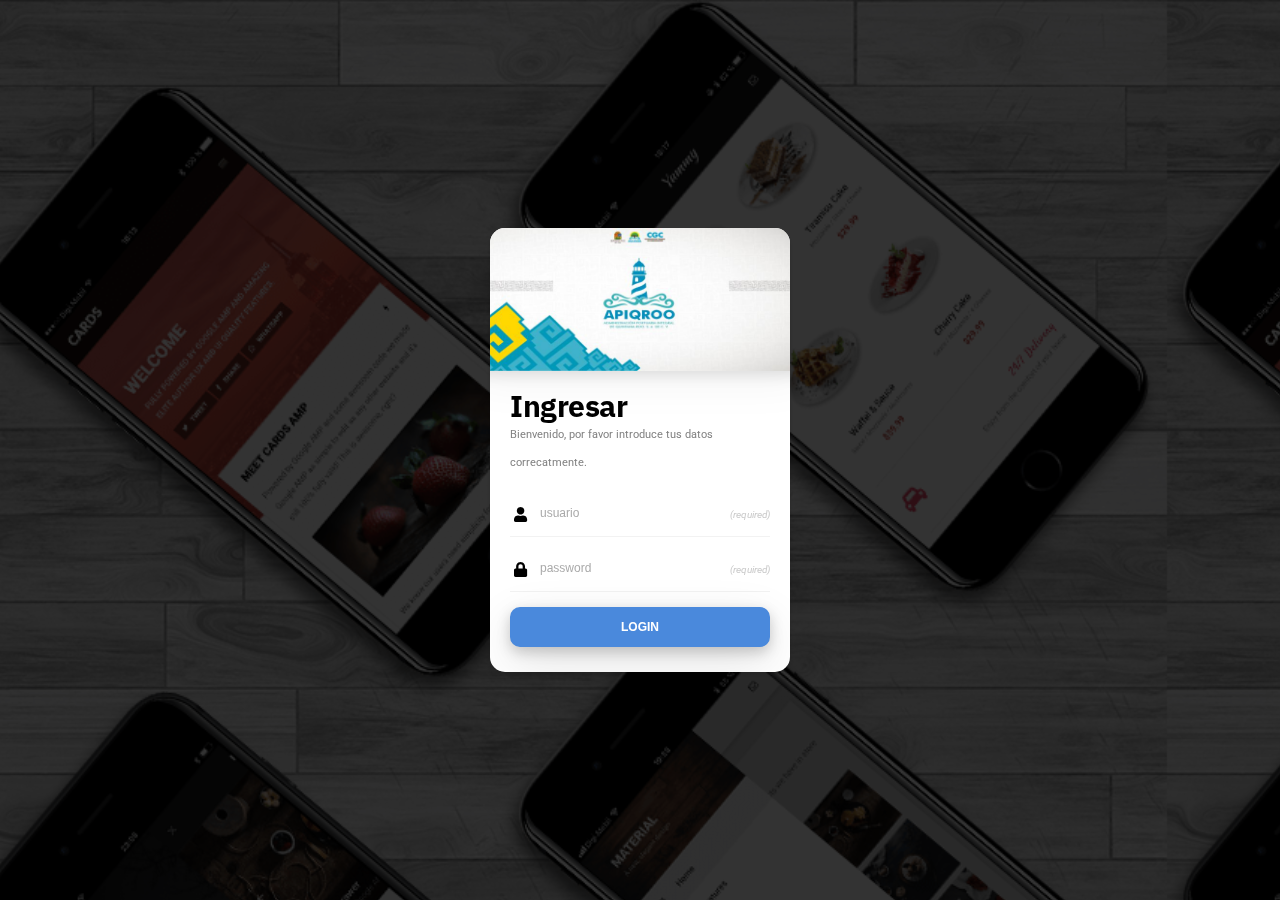
==== commit 18c603db: "3" ====
--- a/platforms/browser/www/index.html
+++ b/platforms/browser/www/index.html
@@ -1,11 +1,10 @@
 <!DOCTYPE HTML>
 <html lang="en">
 <head>
-<access origin="*" />
 <meta http-equiv="Content-Type" content="text/html; charset=utf-8" />
 <meta name="apple-mobile-web-app-status-bar-style" content="red">
 <meta name="viewport" content="width=device-width, initial-scale=1, minimum-scale=1, maximum-scale=1, viewport-fit=cover" />
-<title>Log in</title>
+<title>login</title>
 <link rel="stylesheet" type="text/css" href="styles/style.css">
 <link rel="stylesheet" type="text/css" href="fonts/css/fontawesome-all.min.css">
 <link rel="stylesheet" type="text/css" href="styles/framework.css">
@@ -17,32 +16,28 @@
 
 <div id="page-transitions" class="page-build light-skin highlight-blue">
 	<div class="page-content page-content-full">
-
-		<div class="cover-item cover-item-full" style="background-image:url(images/pictures_vertical/bg10.jpg);">
+		<div class="cover-item cover-item-full">
 			<div class="cover-content cover-content-center">
- <form method="POST">
-			<div class="page-login content-boxed content-boxed-padding top-0 bottom-0 bg-white">
-				<img class="preload-image login-bg responsive-image bottom-0 shadow-small" src="images/pictures/10w.jpg" data-src="images/pictures/10w.jpg" alt="img">
-				<h1 class="ultrabold color-black top-25 bottom-5 font-30">Ingresar</h1>
-				<p class="smaller-text bottom-10">Bienvenido, por favor introduce tus datos correcatmente.</p>
-
-				<div class="page-login-field top-15">
-					<i class="fa fa-user"></i>
-					<input type="text" placeholder="usuario" name="usuario" id="usuario" required>
-					<em>(required)</em>
+				<div class="page-login content-boxed content-boxed-padding top-0 bottom-0 bg-white">
+					<img class="preload-image login-bg responsive-image bottom-0 shadow-small" src="images/pictures/8w.jpg" data-src="images/pictures/9w.jpg" alt="img">
+					<h1 class="ultrabold color-black top-20 bottom-5 font-30">Ingresar</h1>
+					<p class="smaller-text bottom-15">Bienvenido, por favor introduce tus datos correcatmente.</p>
+<form method="POST">
+          <div class="page-login-field top-15">
+						<i class="fa fa-user"></i>
+						<input type="text" placeholder="usuario" id="usuario">
+						<em>(required)</em>
+					</div>
+					<div class="page-login-field bottom-15">
+						<i class="fa fa-lock"></i>
+						<input type="password" placeholder="password" id="password">
+						<em>(required)</em>
+					</div>
+          		<button class="button back-button bg-highlight button-full button-rounded button-s uppercase ultrabold shadow-medium" id="btnSubmit" typoe="button">LOGIN</button>
+          </form>
 				</div>
-				<div class="page-login-field bottom-15">
-					<i class="fa fa-lock"></i>
-					<input type="password" placeholder="Password" name="password" id="password" required>
-					<em>(required)</em>
-				</div>
-
-
-
-				<button class="button back-button bg-highlight button-full button-rounded button-s uppercase ultrabold shadow-medium" id="btnSubmit" typoe="button">LOGIN</button>
 			</div>
-</form>
-			</div>
+			<div class="cover-infinite-background"></div>
 			<div class="cover-overlay overlay bg-black opacity-80"></div>
 		</div>
 
@@ -55,65 +50,26 @@
 <script src="scripts/plugins.js"></script>
 <script src="scripts/custom.js"></script>
 <script>
-	$('#btnSubmit').on('click',function() { 
-	
-	 
+	$('#btnSubmit').on('click',function() {
 	// recolecta los valores que inserto el usuario
 	var user = $('#usuario').val();
-		 var pass = $('#password').val();
-	
+	var pass = $('#password').val();
   	archivoValidacion = "http://192.168.1.41/siop/public/api/login"
 	$.getJSON( archivoValidacion, { usuario:user,password:pass})
-	.done(function(respuestaServer) {		
+	.done(function(respuestaServer) {
 		if(respuestaServer.success == true){
-		  
 		 	/// si la validacion es correcta, muestra la pantalla "home"
-			window.location.href = "captura.html";
-		  
+	location.href = "home.html";
+	///		window._self.href = "captura.html";
+
 		}else{
-		  
+		    alert("datos incorrectos");
 		  /// ejecutar una conducta cuando la validacion falla
-		  
 		}
-  
 	})
 	return false;
 })
 </script>
-    <!--<script>
-
-
-	$('#btnSubmit').on('click',function(){
-		send();
-		//window.location.href = "http://stackoverflow.com";
-
-	});
-
-	 function send(){
-		 var user = $('#usuario').val();
-		 var pass = $('#password').val();
-		 $.ajax({
-		 type: "POST",
-      		crossDomain: true,
-
- cache: false,
-		  url: "http://192.168.1.41/siop/public/api/login",
-		  data: {usuario:user,password:pass},
-		  success: function(data){
-		 console.log(data);
-
-			   if(data.resultado == false){ 
-			   }
-			    else
-			    {
-			    /* Imprimimos el resultado JSON */
-			    $('body').append('<div>'+data.usuario+'<br />'+data.password+'</div>');
-    		}
- 		}
-	});
-}
-				</script>-->
-
 				</body>
 
 	</html>
